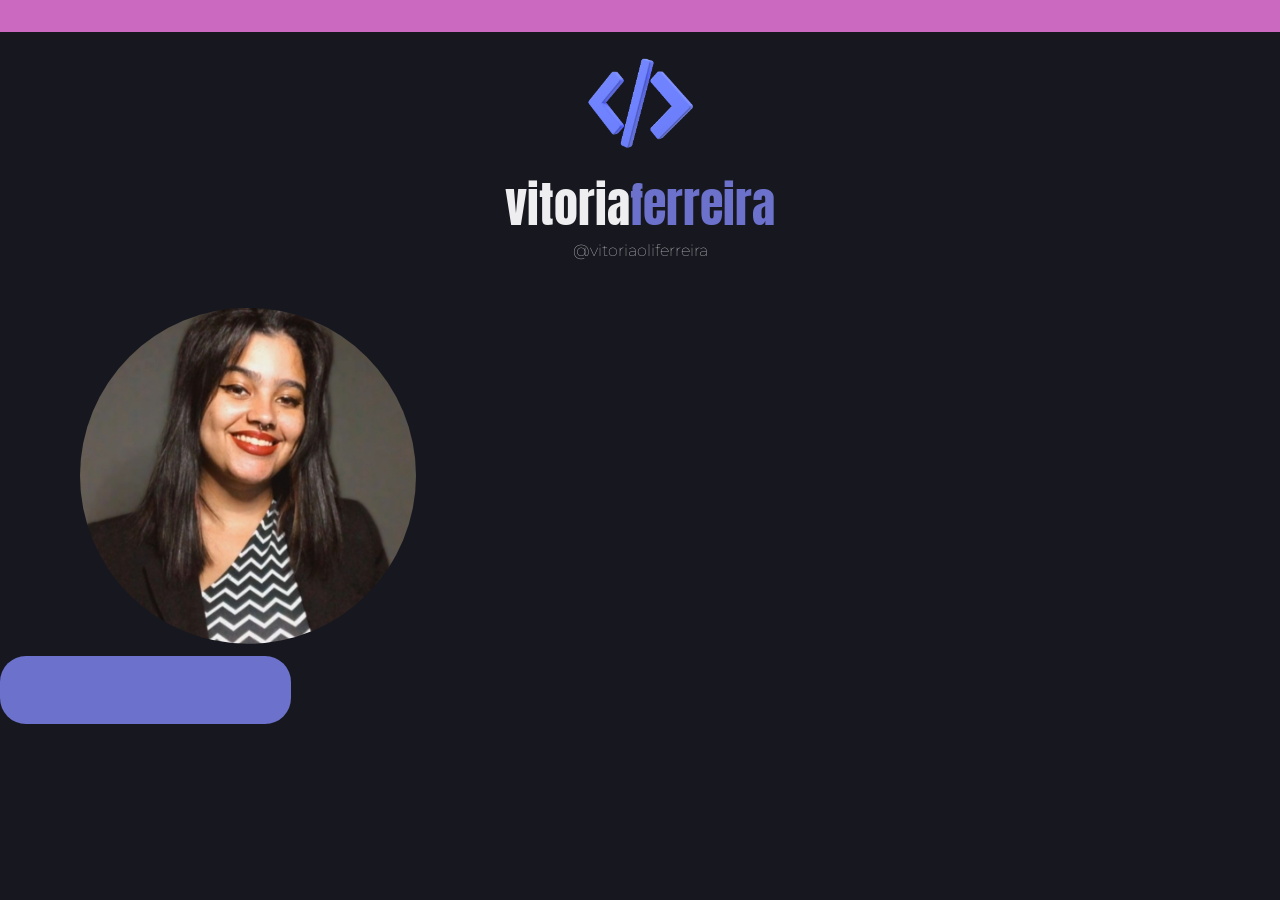
==== index.html @ 05531488 "Modificaçoes 21/08" ====
<!DOCTYPE html>
<html lang="en">
<head>
    <meta charset="UTF-8">
    <meta http-equiv="X-UA-Compatible" content="IE=edge">
    <meta name="viewport" content="width=device-width, initial-scale=1.0">
    <title>Vitória Ferreira</title> <!--Título da pagina-->
    <link rel="stylesheet" href="style.css">  <!--anexando a página de estilo css-->
    <link rel="shortcut icon" href="assets/favicon.ico" type="image/x-icon"> <!--anexando o favicon-->
    <link rel="preconnect" href="https://fonts.gstatic.com">
    <link href="https://fonts.googleapis.com/css2?family=Anton&family=Bebas+Neue&family=Montserrat&display=swap" rel="stylesheet">
</head>

<body>
    <!--header do site-->
    <div class="bloco"></div>
    <header>
        <nav class="container">
            <div class="code">
                <img src="assets/code.png" alt="Icone">
            </div>
            <div class="logo">
                <h1> 
                    vitoria<span>ferreira</span> <!--minha "logo"-->
                </h1>
                <p>@vitoriaoliferreira</p>
            </div>
        </nav>
    </header>
    <!-- coisas principais-->
    <main>
        <div class="profile">
            <div class="image-wrap">
                <div class="image">
                    <img src="assets/profilepic.jpg" alt="Foto de perfil">
                </div>
            </div>
            <div class="titulo">
               

            </div>

        </div>
    </main>

</body>
</html>
---- style.css ----
/* predefinindo uma formatação para todo o corpo */
*{
    margin: 0;
    padding: 0;
    box-sizing: border-box;
    background-color: #17181F;
}

/* tirando a formatacao da tag a (links) */
a{
    text-decoration: none;
}

/* formatacao da raiz da pagina*/
:root{
    --principal-color: #6C72CB;
    --secondary-color: #EEEDF0;
    --terciary-color: #CB69C1;
    --basecolor: #dfd9d9;
    --smooth-color: #B1B1B1;
    --font-body: 100 1rem 'Montserrat', sans-serif;
    --font-title: 100 3rem 'Anton', sans-serif;
    --font-card: 100 1rem 'Bebas Neue', sans-serif;
}
/* fazendo o scroll ficar suave */
html{
    scroll-behavior: smooth;
}

h1 {
    font: var(--font-title);
    color: var(--secondary-color);
  }

h1 span {
    color: var(--principal-color);
  }
.bloco {
    background-color: var(--terciary-color);
    padding: 1rem;
}

.container{
    margin-right: 1.5rem;
    margin-left: 1.5rem;
}

header {
    padding: 1rem;
    margin: 0 1rem;
  /*  border-bottom: #dfd9d9 solid 1px; */
    position: flex;
}
.code{
    position: relative;
    text-align: center;
}
.code img {
    width: 10%;
    height: auto;
    
}
.logo h1 {
    text-align: center;
    font: var(--font-title );
  }
  img {
    width: 30%;
    height: auto;
  
  }
  .image{
    padding: 2rem 5rem;
    padding-bottom: 0.5rem;
    
  }
  /*.image-wrap{
  filter:drop-shadow(0px 0px 12px rgba(0,0,0, 0.1));
  }
  */
  .image img{
  
    position: relative;
    text-align: center;
    clip-path: circle();
    
  
  }
  .profile div {
    display: flexbox;
    flex-direction: row;
  }
  
  .title h1 {
    font-size: 64px;
    font: var(--font-title);
    text-align: center;
    padding-bottom: 0.20rem;
    position: relative;
  }
  .title p{
    color: var(--secondary-color);
    font-size: 32px;
    -webkit-font-smoothing: antialiased;
  
  }
  p {
    font: var(--font-body);
    color: var(--secondary-color);
    text-align: center;
  }

  .titulo {
    
    width: 291px;
    height: 68.07px;
    left: 646px;
    top: 334px;
    background-color: var(--principal-color);
    border-radius: 26px;
    
  }
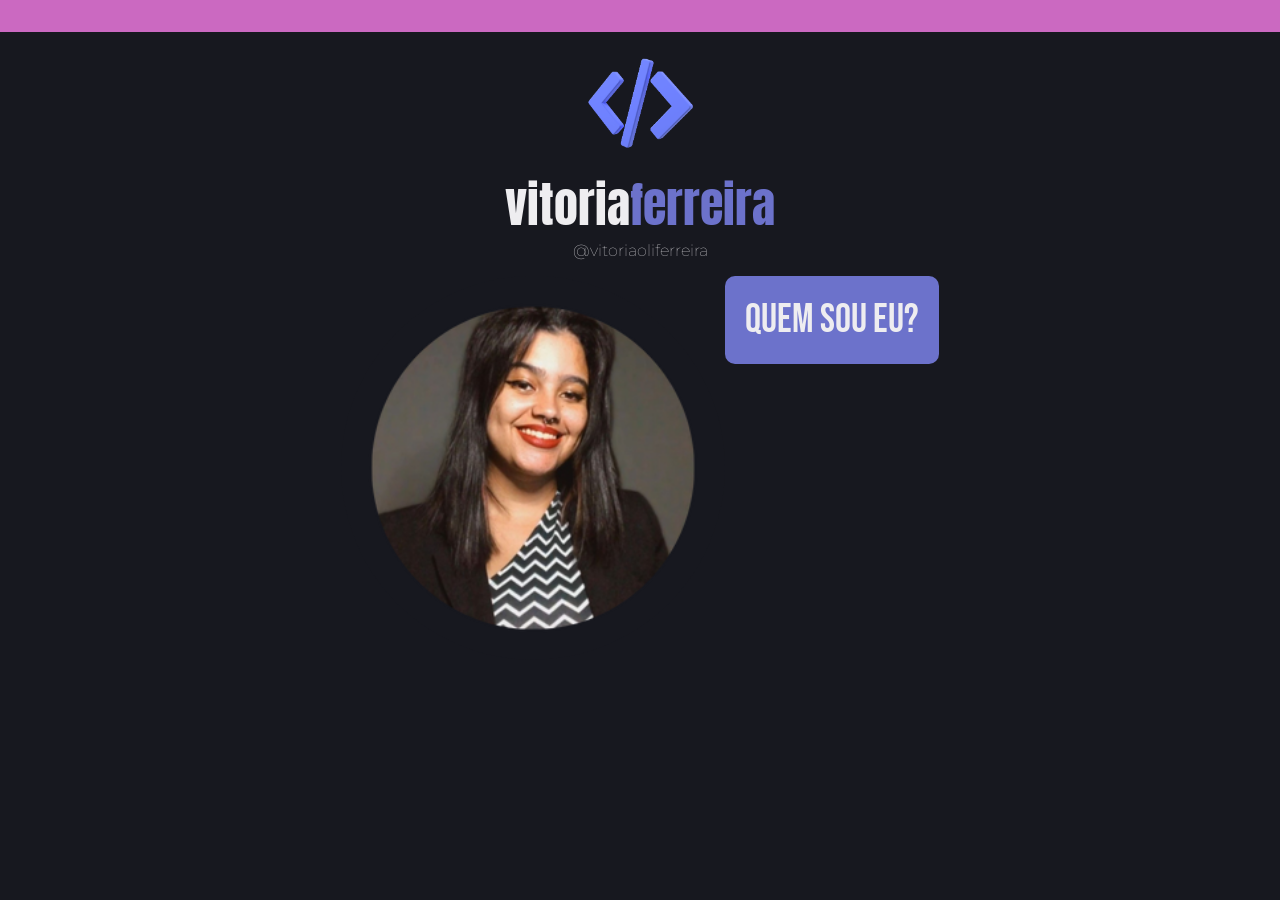
==== commit 4ef2b7bb: "22.08" ====
--- a/index.html
+++ b/index.html
@@ -1,14 +1,20 @@
 <!DOCTYPE html>
 <html lang="en">
+
 <head>
     <meta charset="UTF-8">
     <meta http-equiv="X-UA-Compatible" content="IE=edge">
     <meta name="viewport" content="width=device-width, initial-scale=1.0">
-    <title>Vitória Ferreira</title> <!--Título da pagina-->
-    <link rel="stylesheet" href="style.css">  <!--anexando a página de estilo css-->
-    <link rel="shortcut icon" href="assets/favicon.ico" type="image/x-icon"> <!--anexando o favicon-->
+    <title>Vitória Ferreira</title>
+    <!--Título da pagina-->
+    <link rel="stylesheet" href="style.css">
+    <!--anexando a página de estilo css-->
+    <link rel="shortcut icon" href="assets/favicon.ico" type="image/x-icon">
+    <!--anexando o favicon-->
     <link rel="preconnect" href="https://fonts.gstatic.com">
-    <link href="https://fonts.googleapis.com/css2?family=Anton&family=Bebas+Neue&family=Montserrat&display=swap" rel="stylesheet">
+    <!--fontes-->
+    <link href="https://fonts.googleapis.com/css2?family=Anton&family=Bebas+Neue&family=Montserrat&display=swap"
+        rel="stylesheet">
 </head>
 
 <body>
@@ -20,8 +26,9 @@
                 <img src="assets/code.png" alt="Icone">
             </div>
             <div class="logo">
-                <h1> 
-                    vitoria<span>ferreira</span> <!--minha "logo"-->
+                <h1>
+                    vitoria<span>ferreira</span>
+                    <!--minha "logo"-->
                 </h1>
                 <p>@vitoriaoliferreira</p>
             </div>
@@ -30,18 +37,17 @@
     <!-- coisas principais-->
     <main>
         <div class="profile">
-            <div class="image-wrap">
-                <div class="image">
-                    <img src="assets/profilepic.jpg" alt="Foto de perfil">
-                </div>
+
+            <img class="image" src="assets/profilepic.png" alt="Foto de perfil">
+
+            <div class="quemsou">
+                <span class="titulo">
+                    <p>Quem sou eu?</p>
+                </span>
             </div>
-            <div class="titulo">
-               
-
-            </div>
-
         </div>
     </main>
 
 </body>
+
 </html>
--- a/style.css
+++ b/style.css
@@ -1,123 +1,147 @@
 /* predefinindo uma formatação para todo o corpo */
-*{
-    margin: 0;
-    padding: 0;
-    box-sizing: border-box;
-    background-color: #17181F;
+* {
+  margin: 0;
+  padding: 0;
+  box-sizing: border-box;
+  background-color: #17181F;
 }
 
 /* tirando a formatacao da tag a (links) */
-a{
-    text-decoration: none;
+a {
+  text-decoration: none;
 }
 
 /* formatacao da raiz da pagina*/
-:root{
-    --principal-color: #6C72CB;
-    --secondary-color: #EEEDF0;
-    --terciary-color: #CB69C1;
-    --basecolor: #dfd9d9;
-    --smooth-color: #B1B1B1;
-    --font-body: 100 1rem 'Montserrat', sans-serif;
-    --font-title: 100 3rem 'Anton', sans-serif;
-    --font-card: 100 1rem 'Bebas Neue', sans-serif;
+:root {
+  --principal-color: #6C72CB;
+  --secondary-color: #EEEDF0;
+  --terciary-color: #CB69C1;
+  --basecolor: #dfd9d9;
+  --smooth-color: #B1B1B1;
+  --font-body: 100 1rem 'Montserrat', sans-serif;
+  --font-title: 100 3rem 'Anton', sans-serif;
+  --font-card: 100 1rem 'Bebas Neue', sans-serif;
 }
+
 /* fazendo o scroll ficar suave */
-html{
-    scroll-behavior: smooth;
+html {
+  scroll-behavior: smooth;
 }
 
 h1 {
-    font: var(--font-title);
-    color: var(--secondary-color);
-  }
+  font: var(--font-title);
+  color: var(--secondary-color);
+}
 
 h1 span {
-    color: var(--principal-color);
-  }
-.bloco {
-    background-color: var(--terciary-color);
-    padding: 1rem;
+  color: var(--principal-color);
 }
 
-.container{
-    margin-right: 1.5rem;
-    margin-left: 1.5rem;
+.bloco {
+  background-color: var(--terciary-color);
+  padding: 1rem;
+}
+
+.container {
+  margin-right: 1.5rem;
+  margin-left: 1.5rem;
 }
 
 header {
-    padding: 1rem;
-    margin: 0 1rem;
+  padding: 1rem;
+  margin: 0 1rem;
   /*  border-bottom: #dfd9d9 solid 1px; */
-    position: flex;
+  position: flex;
 }
-.code{
-    position: relative;
-    text-align: center;
+
+.code {
+  position: relative;
+  text-align: center;
 }
+
 .code img {
-    width: 10%;
-    height: auto;
-    
+  width: 10%;
+  height: auto;
+
 }
+
 .logo h1 {
-    text-align: center;
-    font: var(--font-title );
-  }
-  img {
-    width: 30%;
-    height: auto;
-  
-  }
-  .image{
-    padding: 2rem 5rem;
-    padding-bottom: 0.5rem;
-    
-  }
-  /*.image-wrap{
-  filter:drop-shadow(0px 0px 12px rgba(0,0,0, 0.1));
-  }
-  */
-  .image img{
-  
-    position: relative;
-    text-align: center;
-    clip-path: circle();
-    
-  
-  }
-  .profile div {
-    display: flexbox;
-    flex-direction: row;
-  }
-  
-  .title h1 {
-    font-size: 64px;
-    font: var(--font-title);
-    text-align: center;
-    padding-bottom: 0.20rem;
-    position: relative;
-  }
-  .title p{
-    color: var(--secondary-color);
-    font-size: 32px;
-    -webkit-font-smoothing: antialiased;
-  
-  }
-  p {
-    font: var(--font-body);
-    color: var(--secondary-color);
-    text-align: center;
-  }
+  text-align: center;
+  font: var(--font-title);
+}
 
-  .titulo {
-    
-    width: 291px;
-    height: 68.07px;
-    left: 646px;
-    top: 334px;
-    background-color: var(--principal-color);
-    border-radius: 26px;
-    
-  }
-  
+.profile {
+  display: flex;
+  flex-direction: row;
+  justify-content: center;
+  align-items: flex-start;
+
+}
+
+.profile span {
+
+  display: flex;
+  flex-direction: column;
+  justify-content: center;
+  align-items: flex-start;
+  align-self: center;
+}
+
+img {
+  width: 30%;
+  height: auto;
+
+}
+
+.image {
+  width: 30%;
+  height: auto;
+}
+
+.image {
+
+  position: relative;
+  text-align: center;
+  clip-path: circle();
+
+
+}
+
+.titulo span {
+  margin: 0px;
+}
+
+.titulo p {
+  background-color: var(--principal-color);
+  font: var(--font-card);
+  font-size: 40px;
+  width: auto;
+  height: auto;
+  text-align: center;
+  padding: 20px;
+  border-radius: 10px;
+  display: flex;
+
+}
+
+
+.title h1 {
+  font-size: 64px;
+  font: var(--font-title);
+  text-align: center;
+  padding-bottom: 0.20rem;
+  position: relative;
+}
+
+.title p {
+  color: var(--secondary-color);
+  font-size: 32px;
+  -webkit-font-smoothing: antialiased;
+
+}
+
+p {
+  font: var(--font-body);
+  color: var(--secondary-color);
+  text-align: center;
+}
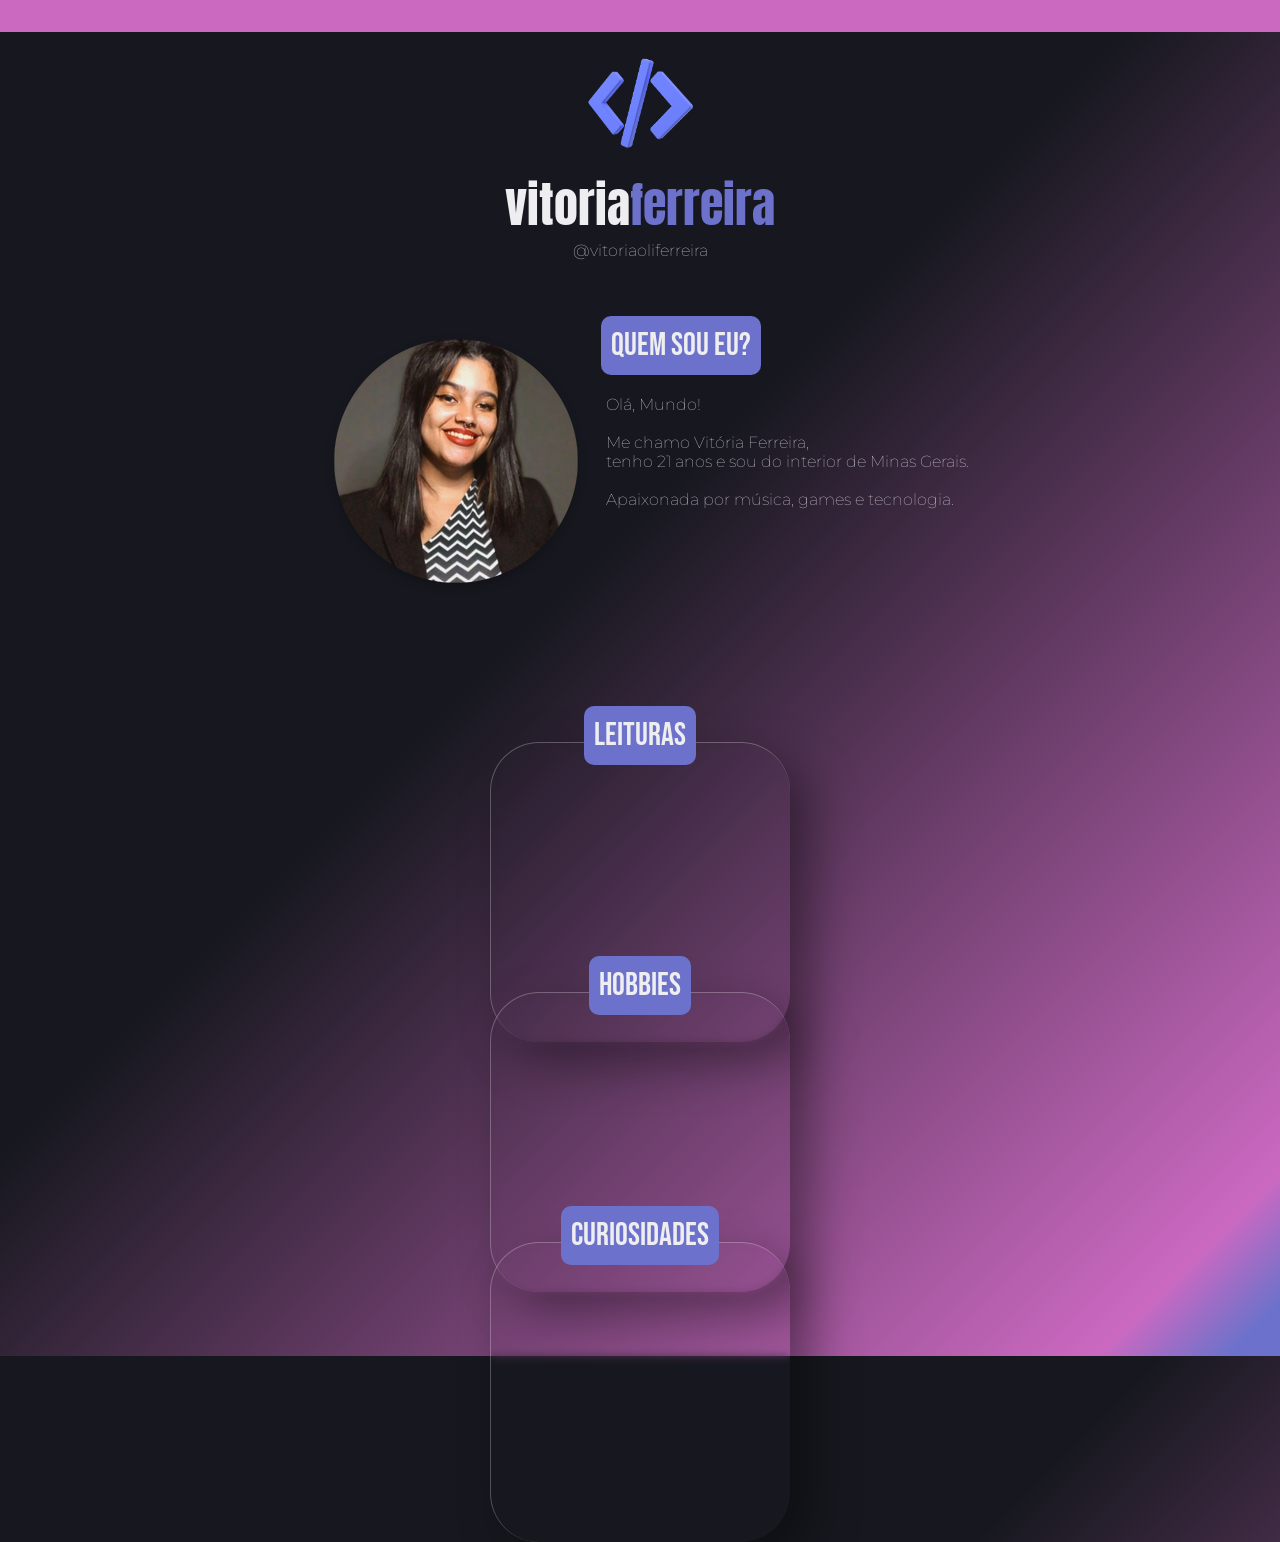
==== commit 1ec53aca: "efeitos" ====
--- a/index.html
+++ b/index.html
@@ -35,7 +35,6 @@
         </nav>
     </header>
     <!-- coisas principais-->
-    <main>
         <div class="profile">
 
             <img class="image" src="assets/profilepic.png" alt="Foto de perfil">
@@ -44,10 +43,59 @@
                 <span class="titulo">
                     <p>Quem sou eu?</p>
                 </span>
+                <p>Olá, Mundo! <br> <br>Me chamo Vitória Ferreira, <br>
+                tenho 21 anos e sou do interior de Minas Gerais.  <br>
+                <br>Apaixonada por música, games e tecnologia. </p>
             </div>
         </div>
-    </main>
 
+        <div id="card-scroll"> 
+        <span id="leituras">
+            <div class="titulo-card">
+                <p>Leituras</p>
+            </div>
+            <div class="cards">
+                
+                <div class="conteudo">
+                    
+                </div>
+            </div>
+        </span>
+
+        <span id="hobbies">
+        <div class="titulo-card">
+            <p>Hobbies</p>
+        </div>
+        <div class="cards">
+            
+            <div class="conteudo">
+                
+            </div>
+        </div>
+        </span>
+
+        <span id="curiosidades">
+            <div class="titulo-card">
+                <p>Curiosidades</p>
+            </div>
+            <div class="cards">
+                
+                <div class="conteudo">
+                    
+                </div>
+            </div>
+        </span>
+        </div>
+    <script type="text/javascript" src="vanilla-tilt.js"></script>
+    <script>
+        VanillaTilt.init(document.querySelector(".conteudo"),{
+            max: 5,
+            speed: 300,
+        glare: true,
+        "max-glare": 0.1,
+	    });
+  </script>
 </body>
 
+
 </html>
--- a/style.css
+++ b/style.css
@@ -3,7 +3,6 @@
   margin: 0;
   padding: 0;
   box-sizing: border-box;
-  background-color: #17181F;
 }
 
 /* tirando a formatacao da tag a (links) */
@@ -21,6 +20,8 @@
   --font-body: 100 1rem 'Montserrat', sans-serif;
   --font-title: 100 3rem 'Anton', sans-serif;
   --font-card: 100 1rem 'Bebas Neue', sans-serif;
+  background: rgb(23,24,31);
+  background: linear-gradient(135deg, rgba(23,24,31,1) 44%, rgba(203,105,193,1) 93%, rgba(108,114,203,1) 98%);
 }
 
 /* fazendo o scroll ficar suave */
@@ -70,7 +71,9 @@
   font: var(--font-title);
 }
 
+
 .profile {
+  padding-top: 40px;
   display: flex;
   flex-direction: row;
   justify-content: center;
@@ -94,7 +97,7 @@
 }
 
 .image {
-  width: 30%;
+  width: auto;
   height: auto;
 }
 
@@ -103,22 +106,31 @@
   position: relative;
   text-align: center;
   clip-path: circle();
-
+  filter: drop-shadow(0px 4px 4px rgba(0, 0, 0, 0.25));
+  transition: transform 0.2s;
 
 }
 
 .titulo span {
   margin: 0px;
+}
+
+.quemsou p {
+  padding-top: 20px;
+  padding-left: 5px;
+  font: var(--font-body);
+  color: var(--secondary-color);
+  text-align: left;
 }
 
 .titulo p {
   background-color: var(--principal-color);
   font: var(--font-card);
-  font-size: 40px;
-  width: auto;
-  height: auto;
-  text-align: center;
-  padding: 20px;
+  font-size: 32px;
+  width: auto;
+  height: auto;
+  text-align: center;
+  padding: 10px;
   border-radius: 10px;
   display: flex;
 
@@ -140,8 +152,88 @@
 
 }
 
-p {
+.logo p {
   font: var(--font-body);
   color: var(--secondary-color);
   text-align: center;
+}
+
+
+.content h2{
+  padding-top: 5rem ;
+  text-align: center;
+  font: var(--font-title);
+  font-size: 1.5rem;
+  color:#FFFFFF;
+}
+.banner {
+ 
+ box-shadow: 0.8px 2.8px 2.2px rgba(0, 0, 0, 0.02),
+  6.7px 6.7px 5.3px rgba(0, 0, 0, 0.028),
+  12.5px 12.5px 10px rgba(0, 0, 0, 0.035),
+  22.3px 22.3px 17.9px rgba(0, 0, 0, 0.042),
+  41.8px 41.8px 33.4px rgba(0, 0, 0, 0.05),
+  100px 100px 80px rgba(0, 0, 0, 0.07);
+
+  background-color: var(--terciary-color);
+  margin-top: 60px;
+  width: auto;
+  height:300px ;
+}
+.banner p {
+  padding-top: 100px;
+  padding-left: 50px;
+  background-color: var(--terciary-color);
+  font: var(--font-body);
+  color:  #17181F;
+  text-align: left;
+}
+
+.cards{
+  display: flex;
+  justify-content: center;
+  align-items: center;
+  margin-top: 150px;
+}
+
+.conteudo{
+  position: absolute;
+  margin-top: 4.5rem;
+  width: 300px;
+  height:300px;
+  opacity: 0.5;
+  background-color: rgba (196, 196, 196, 0,22);
+  border-radius: 49px;
+  box-shadow: 20px 20px 50px rgba(0,0, 0, 0.8);
+  overflow: hidden;
+  border-top: 0.1px solid rgba(255,255,255,0.5);
+  border-left: 0.1px solid rgba(255,255,255,0.5);
+  -webkit-backdrop-filter: blur(5px);
+  backdrop-filter: blur(5px);
+
+
+}
+.titulo-card {
+  margin-top: 100px;
+  display: flex;
+  justify-content: center;
+  align-items: center;
+}
+
+.titulo-card p {
+
+  background-color: var(--principal-color);
+  font: var(--font-card);
+  color: var(--secondary-color);
+  font-size: 32px;
+  width: auto;
+  height: auto;
+  text-align: center;
+  padding: 10px;
+  border-radius: 10px;
+  display: flex;
+  position:absolute ;
+  margin-top: 60px;
+  z-index: 1;
+
 }
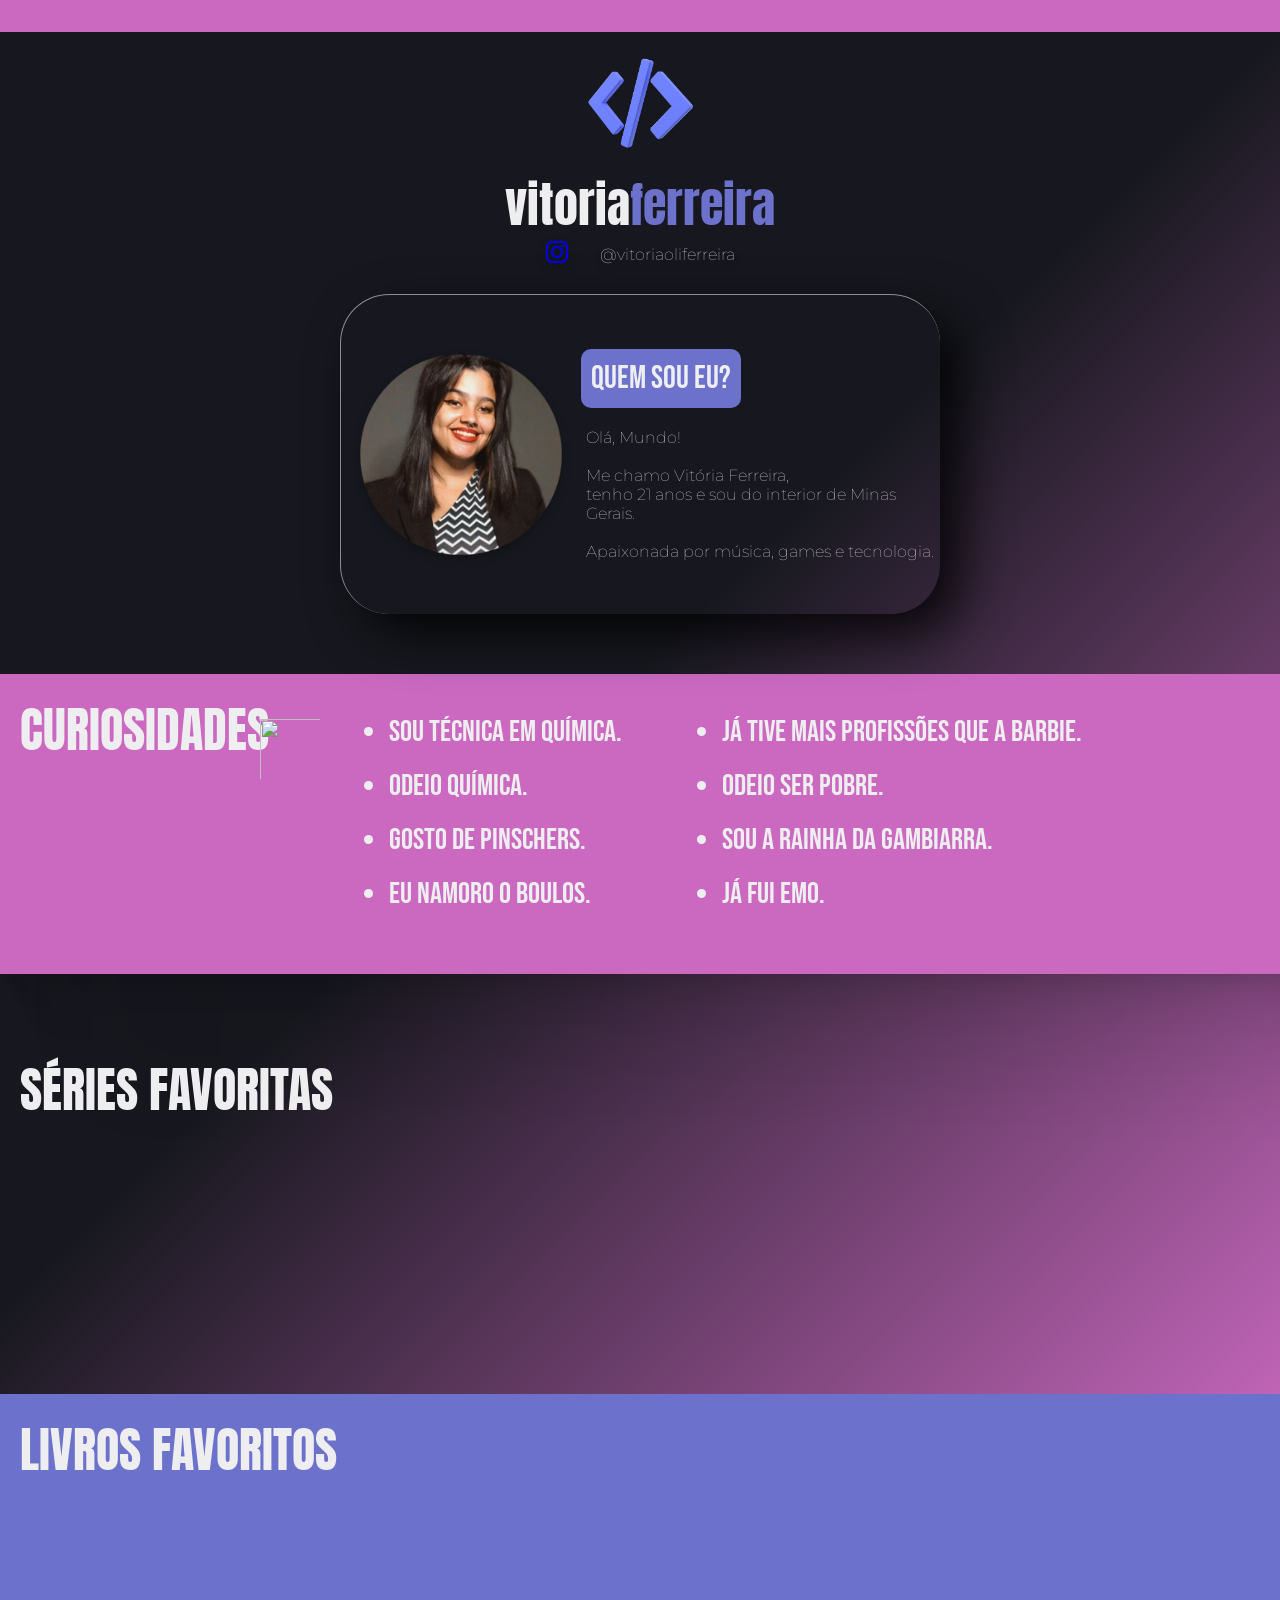
==== commit c4854e72: "update 23.08" ====
--- a/index.html
+++ b/index.html
@@ -15,13 +15,14 @@
     <!--fontes-->
     <link href="https://fonts.googleapis.com/css2?family=Anton&family=Bebas+Neue&family=Montserrat&display=swap"
         rel="stylesheet">
+    <link rel="stylesheet" href="assets/fonts/style.css" />
 </head>
 
 <body>
     <!--header do site-->
     <div class="bloco"></div>
     <header>
-        <nav class="container">
+        <div class="container">
             <div class="code">
                 <img src="assets/code.png" alt="Icone">
             </div>
@@ -30,71 +31,93 @@
                     vitoria<span>ferreira</span>
                     <!--minha "logo"-->
                 </h1>
-                <p>@vitoriaoliferreira</p>
+                <span class="icons">
+                    <a href="https://instagram.com/vitoriaoliferreira" target="_blank"><i
+                            class="icon-instagram"></i></a>
+                    <p>@vitoriaoliferreira</p>
+                </span>
+
             </div>
-        </nav>
+        </div>
     </header>
     <!-- coisas principais-->
+    <div id="glass">
         <div class="profile">
 
             <img class="image" src="assets/profilepic.png" alt="Foto de perfil">
 
-            <div class="quemsou">
+
+            <div>
                 <span class="titulo">
                     <p>Quem sou eu?</p>
                 </span>
                 <p>Olá, Mundo! <br> <br>Me chamo Vitória Ferreira, <br>
-                tenho 21 anos e sou do interior de Minas Gerais.  <br>
-                <br>Apaixonada por música, games e tecnologia. </p>
+                    tenho 21 anos e sou do interior de Minas Gerais. <br>
+                    <br>Apaixonada por música, games e tecnologia.
+                </p>
             </div>
         </div>
+    </div>
+    
+    <div class="banner-curiosidades">
+        <h1>CURIOSIDADES</h1>
+        <img src="assets/bit.png" alt="">
+        <ul>
+            <li>Sou técnica em química.</li>
+            <br> 
+            <li>Odeio química.</li>
+            <br>
+            <li>Gosto de pinschers.</li>
+            <br>
+            <li>Eu namoro o Boulos.</li>
+            <br>
+        </ul>
+        <ul>
+            <li>Já tive mais profissões que a Barbie.</li>
+            <br>
+            <li>Odeio ser pobre.</li>
+            <br>
+            <li>Sou a rainha da gambiarra.</li>
+            <br>
+            <li>Já fui emo.</li>  </ul>
+    </div>
 
-        <div id="card-scroll"> 
-        <span id="leituras">
-            <div class="titulo-card">
-                <p>Leituras</p>
-            </div>
-            <div class="cards">
-                
-                <div class="conteudo">
-                    
-                </div>
-            </div>
-        </span>
+    <div class="banner-series">
+        <h1>SÉRIES FAVORITAS</h1>
+        <div class="series">
+            <img src="https://br.web.img3.acsta.net/pictures/210/609/21060989_20131126123652773.jpg" alt="">
+            <img src="https://cinema10.com.br/upload/series/series_5_MV5BZTczMjRjNDItNmFhOS00NmU3LTllMTAtMTk1ZWU0NWJmNzUxXkEyXkFqcGdeQXVyNTA4NzY1MzY@._V1_SY1000_CR0,0,701,1000_AL_.jpg" alt="">
+            <img src="https://m.media-amazon.com/images/M/MV5BNzVkYWY4NzYtMWFlZi00YzkwLThhZDItZjcxYTU4ZTMzMDZmXkEyXkFqcGdeQXVyODUxOTU0OTg@._V1_FMjpg_UX1000_.jpghttps://m.media-amazon.com/images/M/MV5BNzVkYWY4NzYtMWFlZi00YzkwLThhZDItZjcxYTU4ZTMzMDZmXkEyXkFqcGdeQXVyODUxOTU0OTg@._V1_FMjpg_UX1000_.jpg" alt="">
+            <img src="https://images.justwatch.com/poster/8594406/s332/kausi-2" alt="">
+            <img src="https://media.fstatic.com/7FjSClavHNTzcODbtvMlen8cjyw=/210x312/smart/media/movies/covers/2017/11/23231221_1485390541547265_524904410405140796_n.jpg" alt="">
+            <img src="https://m.media-amazon.com/images/M/MV5BY2FmZTY5YTktOWRlYy00NmIyLWE0ZmQtZDg2YjlmMzczZDZiXkEyXkFqcGdeQXVyNjg4NzAyOTA@._V1_FMjpg_UX1000_.jpg" alt="">
+        </div>
+        
+    </div>
 
-        <span id="hobbies">
-        <div class="titulo-card">
-            <p>Hobbies</p>
+    <div class="banner-leituras">
+        <h1>LIVROS FAVORITOS</h1>
+        <div class="livros">
+            <img src="https://images-na.ssl-images-amazon.com/images/I/81u+ljPVifL.jpg" alt="">
+            <img src="https://images-na.ssl-images-amazon.com/images/I/81yFIh1yoZL.jpg" alt="">
+            <img src="https://images-na.ssl-images-amazon.com/images/I/71zVhbnKmfL.jpg" alt="">
+            <img src="https://imagens.lelivros.org/2019/11/Baixar-Livro-Breves-Respostas-para-Grandes-Questoes-Stephen-Hawking-Em-Epub-Pdf-Mobi-Ou-Ler-Online_large.jpg" alt="">
+            <img src="https://images-na.ssl-images-amazon.com/images/I/41-Pl1SsqIL.jpg" alt="">
+            <img src="https://images-na.ssl-images-amazon.com/images/I/91mqmUaS9QL.jpg" alt="">
         </div>
-        <div class="cards">
-            
-            <div class="conteudo">
-                
-            </div>
-        </div>
-        </span>
+    </div>
 
-        <span id="curiosidades">
-            <div class="titulo-card">
-                <p>Curiosidades</p>
-            </div>
-            <div class="cards">
-                
-                <div class="conteudo">
-                    
-                </div>
-            </div>
-        </span>
-        </div>
+    <!--script do glass effect-->
     <script type="text/javascript" src="vanilla-tilt.js"></script>
     <script>
-        VanillaTilt.init(document.querySelector(".conteudo"),{
+        VanillaTilt.init(document.querySelector(".profile"), {
             max: 5,
             speed: 300,
-        glare: true,
-        "max-glare": 0.1,
-	    });
-  </script>
+            glare: true,
+            "max-glare": 0.2,
+        });
+    </script>
+
 </body>
 
 
--- a/style.css
+++ b/style.css
@@ -9,6 +9,8 @@
 a {
   text-decoration: none;
 }
+
+
 
 /* formatacao da raiz da pagina*/
 :root {
@@ -20,8 +22,8 @@
   --font-body: 100 1rem 'Montserrat', sans-serif;
   --font-title: 100 3rem 'Anton', sans-serif;
   --font-card: 100 1rem 'Bebas Neue', sans-serif;
-  background: rgb(23,24,31);
-  background: linear-gradient(135deg, rgba(23,24,31,1) 44%, rgba(203,105,193,1) 93%, rgba(108,114,203,1) 98%);
+  background: rgb(23, 24, 31);
+  background: linear-gradient(135deg, rgba(23, 24, 31, 1) 44%, rgba(203, 105, 193, 1) 93%, rgba(108, 114, 203, 1) 98%);
 }
 
 /* fazendo o scroll ficar suave */
@@ -32,12 +34,31 @@
 h1 {
   font: var(--font-title);
   color: var(--secondary-color);
+  /*
+  max-width: 0;
+  animation: write normal 5s;
+  */
+
 }
 
 h1 span {
   color: var(--principal-color);
-}
-
+  /*
+  border-right: 4px solid var(--basecolor);
+  padding-right: 3px;
+  animation: glow normal infinite .8s;
+  */
+}
+
+/*
+h1:hover{
+  color: var(--principal-color);
+}
+
+h1 span:hover{
+  color: var(--secondary-color);
+}
+*/
 .bloco {
   background-color: var(--terciary-color);
   padding: 1rem;
@@ -51,7 +72,6 @@
 header {
   padding: 1rem;
   margin: 0 1rem;
-  /*  border-bottom: #dfd9d9 solid 1px; */
   position: flex;
 }
 
@@ -66,43 +86,55 @@
 
 }
 
+.code img:hover {
+  transform: scale(1.1);
+
+}
+
 .logo h1 {
   text-align: center;
   font: var(--font-title);
 }
 
+#glass {
+  display: flex;
+  justify-content: center;
+  align-items: center;
+
+}
 
 .profile {
+  display: flex;
+  justify-content: center;
+  align-items: center;
   padding-top: 40px;
-  display: flex;
-  flex-direction: row;
-  justify-content: center;
-  align-items: flex-start;
-
-}
-
-.profile span {
+  padding-bottom: 40px;
+  margin-top: 10px;
+  width: 600px;
+  height: auto;
+  background-color: rgba (196, 196, 196, 0, 22);
+  border-radius: 49px;
+  box-shadow: 20px 20px 50px rgba(0, 0, 0, 0.8);
+  overflow: hidden;
+  border-top: 0.1px solid rgba(255, 255, 255, 0.5);
+  border-left: 0.1px solid rgba(255, 255, 255, 0.5);
+  -webkit-backdrop-filter: blur(5px);
+  backdrop-filter: blur(5px);
+}
+
+.profile div {
 
   display: flex;
   flex-direction: column;
   justify-content: center;
   align-items: flex-start;
   align-self: center;
-}
-
-img {
-  width: 30%;
+
+}
+
+.profile img {
+  width: 40%;
   height: auto;
-
-}
-
-.image {
-  width: auto;
-  height: auto;
-}
-
-.image {
-
   position: relative;
   text-align: center;
   clip-path: circle();
@@ -111,17 +143,19 @@
 
 }
 
-.titulo span {
-  margin: 0px;
-}
-
-.quemsou p {
+.profile p {
   padding-top: 20px;
   padding-left: 5px;
   font: var(--font-body);
   color: var(--secondary-color);
   text-align: left;
 }
+
+
+.titulo span {
+  margin: 0px;
+}
+
 
 .titulo p {
   background-color: var(--principal-color);
@@ -159,27 +193,144 @@
 }
 
 
-.content h2{
-  padding-top: 5rem ;
+.content h2 {
+  padding-top: 5rem;
   text-align: center;
   font: var(--font-title);
   font-size: 1.5rem;
-  color:#FFFFFF;
-}
-.banner {
- 
- box-shadow: 0.8px 2.8px 2.2px rgba(0, 0, 0, 0.02),
-  6.7px 6.7px 5.3px rgba(0, 0, 0, 0.028),
-  12.5px 12.5px 10px rgba(0, 0, 0, 0.035),
-  22.3px 22.3px 17.9px rgba(0, 0, 0, 0.042),
-  41.8px 41.8px 33.4px rgba(0, 0, 0, 0.05),
-  100px 100px 80px rgba(0, 0, 0, 0.07);
+  color: #FFFFFF;
+}
+
+.icons {
+  display: flex;
+  justify-content: center;
+  align-items: center;
+  gap: 2rem;
+  transition: 0.2s;
+  font-size: 1.4rem;
+  filter: drop-shadow(0px 4px 4px rgba(0, 0, 0, 0.25));
+}
+
+.icons a:hover {
+  transform: translateY(-5px);
+  background: none;
+  color: #FFFFFF;
+}
+
+.banner-curiosidades {
+
+  box-shadow: 0.8px 2.8px 2.2px rgba(0, 0, 0, 0.02),
+    6.7px 6.7px 5.3px rgba(0, 0, 0, 0.028),
+    12.5px 12.5px 10px rgba(0, 0, 0, 0.035),
+    22.3px 22.3px 17.9px rgba(0, 0, 0, 0.042),
+    41.8px 41.8px 33.4px rgba(0, 0, 0, 0.05),
+    100px 100px 80px rgba(0, 0, 0, 0.07);
 
   background-color: var(--terciary-color);
   margin-top: 60px;
   width: auto;
-  height:300px ;
-}
+  height: 300px;
+
+  display: flex;
+
+}
+
+.banner-curiosidades h1 {
+  font: var(--font-title);
+  color: var(--secondary-color);
+  padding: 20px;
+}
+
+.banner-curiosidades img {
+  position: absolute;
+  width: 100px;
+  height: 100px;
+  padding: 20px;
+  margin-left: 240px;
+  margin-top: 25px;
+}
+
+.banner-curiosidades ul {
+  padding-left: 100px;
+  padding-top: 40px;
+
+}
+
+.banner-curiosidades ul li {
+  font: var(--font-card);
+  font-size: 30px;
+  color: var(--secondary-color);
+  text-align: left;
+}
+
+.banner-series {
+
+  margin-top: 60px;
+  width: auto;
+  height: 300px;
+
+  display: flex;
+
+}
+
+.banner-series h1 {
+  font: var(--font-title);
+  color: var(--secondary-color);
+  padding: 20px;
+}
+
+.banner-series div {
+  display: flex;
+  align-items: center;
+  flex-direction: row;
+  padding: 20px;
+}
+
+.banner-series img {
+  height: 200px;
+  width: auto;
+  padding: 10px;
+
+}
+
+.banner-series img:hover {
+  transform: scale(1.1);
+  transform: translateY(1.1);
+}
+
+.banner-leituras {
+  background-color: var(--principal-color);
+  margin-top: 60px;
+  width: auto;
+  height: 300px;
+
+  display: flex;
+}
+.banner-leituras h1 {
+  font: var(--font-title);
+  color: var(--secondary-color);
+  padding: 20px;
+}
+
+.banner-leituras div {
+  display: flex;
+  align-items: center;
+  flex-direction: row;
+  padding: 20px;
+}
+
+.banner-leituras img {
+  height: 200px;
+  width: auto;
+  padding: 10px;
+
+}
+.banner-leituras img:hover {
+  transform: scale(1.1);
+  transform: translateY(1.1);
+}
+
+/*
 .banner p {
   padding-top: 100px;
   padding-left: 50px;
@@ -187,53 +338,64 @@
   font: var(--font-body);
   color:  #17181F;
   text-align: left;
-}
-
-.cards{
-  display: flex;
-  justify-content: center;
-  align-items: center;
-  margin-top: 150px;
-}
-
-.conteudo{
-  position: absolute;
-  margin-top: 4.5rem;
-  width: 300px;
-  height:300px;
-  opacity: 0.5;
-  background-color: rgba (196, 196, 196, 0,22);
-  border-radius: 49px;
-  box-shadow: 20px 20px 50px rgba(0,0, 0, 0.8);
-  overflow: hidden;
-  border-top: 0.1px solid rgba(255,255,255,0.5);
-  border-left: 0.1px solid rgba(255,255,255,0.5);
-  -webkit-backdrop-filter: blur(5px);
-  backdrop-filter: blur(5px);
-
-
-}
-.titulo-card {
-  margin-top: 100px;
-  display: flex;
-  justify-content: center;
-  align-items: center;
-}
-
-.titulo-card p {
-
-  background-color: var(--principal-color);
-  font: var(--font-card);
-  color: var(--secondary-color);
-  font-size: 32px;
-  width: auto;
-  height: auto;
-  text-align: center;
-  padding: 10px;
-  border-radius: 10px;
-  display: flex;
-  position:absolute ;
-  margin-top: 60px;
-  z-index: 1;
-
+} */
+
+/*.card-scroll {
+  display: flex;
+  flex-direction: row;
+  justify-content: space-around;
+  align-items: flex-start;
+  align-self: center;
+
+}
+*/
+
+
+#leituras {
+  margin-bottom: 100px;
+}
+
+#hobbies {
+  margin-bottom: 100px;
+}
+
+#curiosidades {
+  margin-bottom: 300px;
+}
+
+
+
+/* @keyframes glow {
+  100%{
+    border-right-color: transparent;
+  }
+}
+
+@keyframes write {
+  100% {
+    max-width: 100%;
+  }
+}
+*/
+@media (min-width:350px) {
+  .card-scroll {
+    display: flex;
+    flex-direction: column;
+    justify-content: space-around;
+    align-items: center;
+    align-self: center;
+    align-content: center;
+
+  }
+}
+
+@media (min-width: 994px) {
+  .card-scroll {
+    display: flex;
+    flex-direction: row;
+    justify-content: space-around;
+    align-items: flex-start;
+    align-self: center;
+
+  }
 }
--- a/assets/fonts/style.css
+++ b/assets/fonts/style.css
@@ -0,0 +1,57 @@
+@font-face {
+  font-family: 'icomoon';
+  src:  url('fonts/icomoon.eot?r0jaxa');
+  src:  url('fonts/icomoon.eot?r0jaxa#iefix') format('embedded-opentype'),
+    url('fonts/icomoon.ttf?r0jaxa') format('truetype'),
+    url('fonts/icomoon.woff?r0jaxa') format('woff'),
+    url('fonts/icomoon.svg?r0jaxa#icomoon') format('svg');
+  font-weight: normal;
+  font-style: normal;
+  font-display: block;
+}
+
+[class^="icon-"], [class*=" icon-"] {
+  /* use !important to prevent issues with browser extensions that change fonts */
+  font-family: 'icomoon' !important;
+  speak: never;
+  font-style: normal;
+  font-weight: normal;
+  font-variant: normal;
+  text-transform: none;
+  line-height: 1;
+
+  /* Better Font Rendering =========== */
+  -webkit-font-smoothing: antialiased;
+  -moz-osx-font-smoothing: grayscale;
+}
+
+.icon-cart:before {
+  content: "\e900";
+}
+.icon-purchase:before {
+  content: "\e900";
+}
+.icon-ecommerce:before {
+  content: "\e900";
+}
+.icon-shopping:before {
+  content: "\e900";
+}
+.icon-whatsapp:before {
+  content: "\e901";
+}
+.icon-brand:before {
+  content: "\e901";
+}
+.icon-social:before {
+  content: "\e901";
+}
+.icon-instagram:before {
+  content: "\e902";
+}
+.icon-brand1:before {
+  content: "\e902";
+}
+.icon-social1:before {
+  content: "\e902";
+}
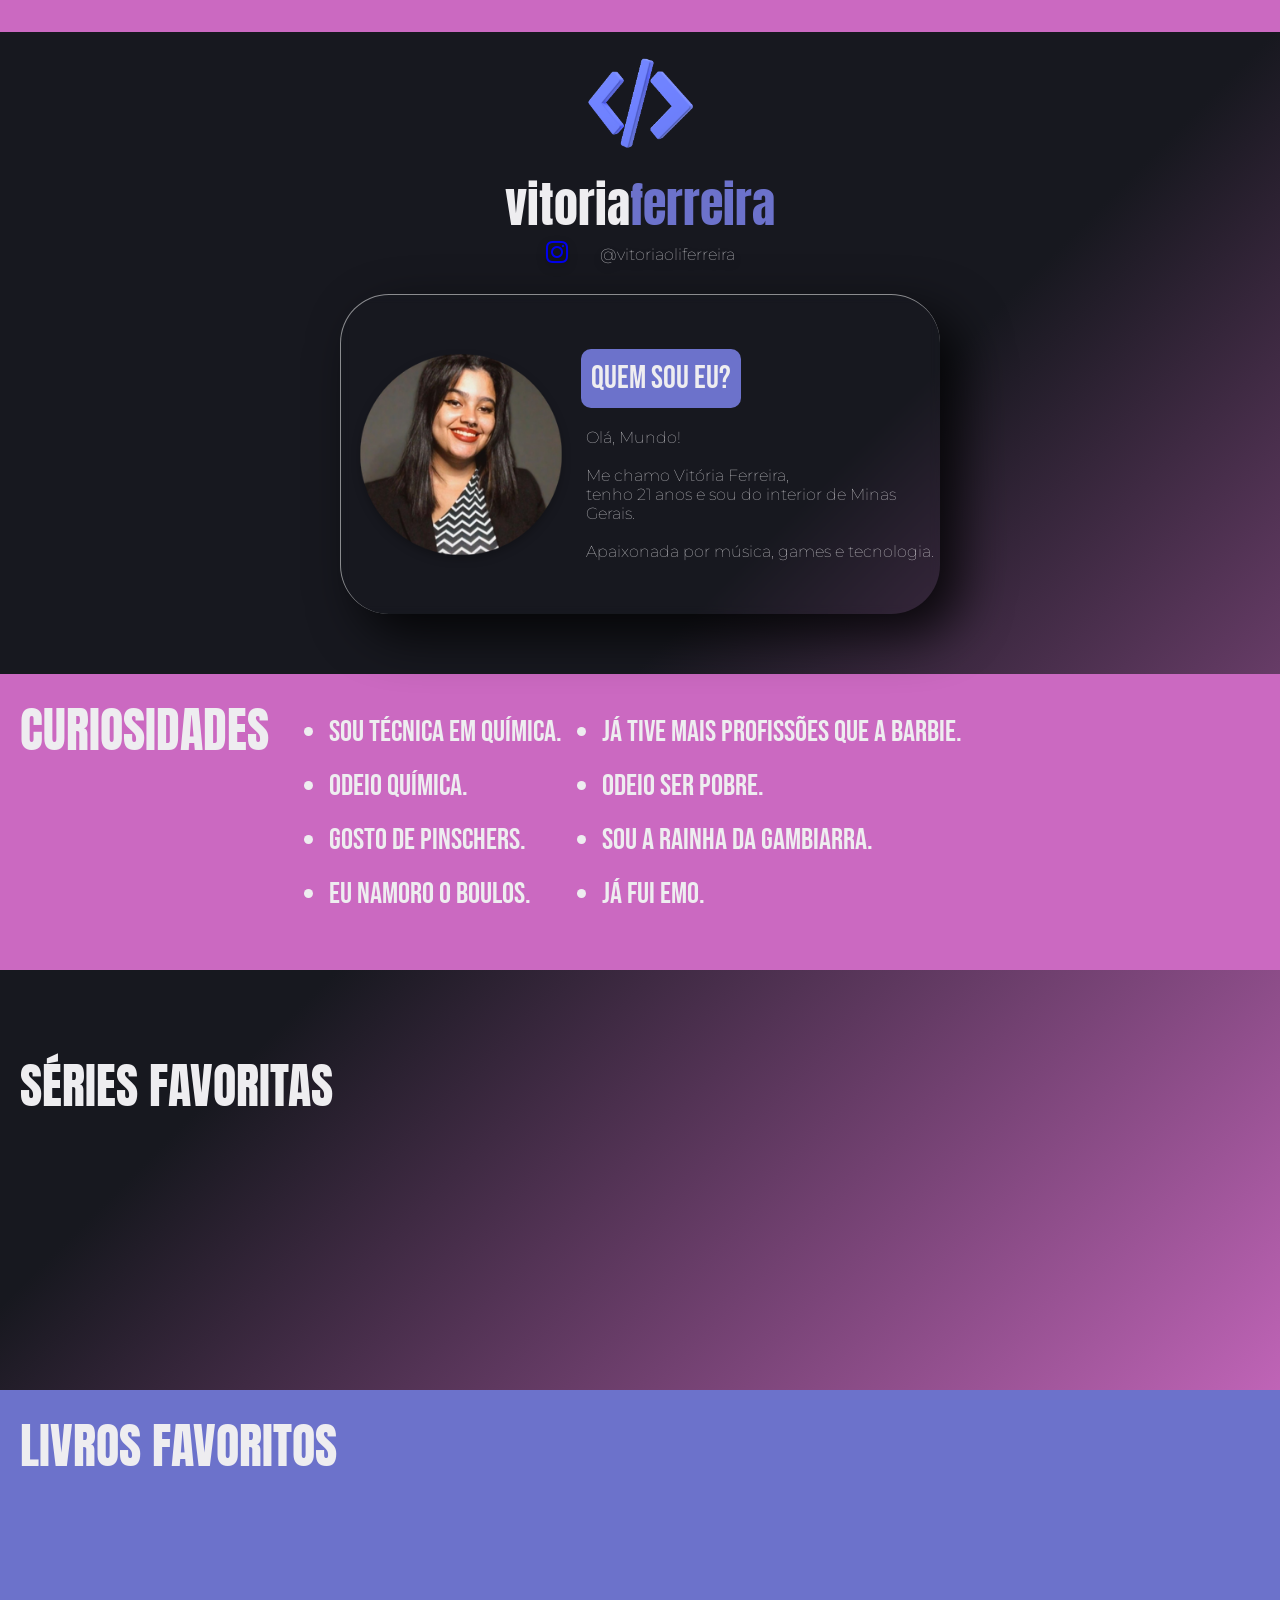
==== commit c8fe9ff3: "23.08" ====
--- a/index.html
+++ b/index.html
@@ -61,25 +61,27 @@
     
     <div class="banner-curiosidades">
         <h1>CURIOSIDADES</h1>
-        <img src="assets/bit.png" alt="">
-        <ul>
-            <li>Sou técnica em química.</li>
-            <br> 
-            <li>Odeio química.</li>
-            <br>
-            <li>Gosto de pinschers.</li>
-            <br>
-            <li>Eu namoro o Boulos.</li>
-            <br>
-        </ul>
-        <ul>
-            <li>Já tive mais profissões que a Barbie.</li>
-            <br>
-            <li>Odeio ser pobre.</li>
-            <br>
-            <li>Sou a rainha da gambiarra.</li>
-            <br>
-            <li>Já fui emo.</li>  </ul>
+        <div>
+            <ul>
+                <li>Sou técnica em química.</li>
+                <br> 
+                <li>Odeio química.</li>
+                <br>
+                <li>Gosto de pinschers.</li>
+                <br>
+                <li>Eu namoro o Boulos.</li>
+                <br>
+            </ul>
+            <ul>
+                <li>Já tive mais profissões que a Barbie.</li>
+                <br>
+                <li>Odeio ser pobre.</li>
+                <br>
+                <li>Sou a rainha da gambiarra.</li>
+                <br>
+                <li>Já fui emo.</li>  
+            </ul>
+        </div>
     </div>
 
     <div class="banner-series">
--- a/style.css
+++ b/style.css
@@ -219,17 +219,11 @@
 
 .banner-curiosidades {
 
-  box-shadow: 0.8px 2.8px 2.2px rgba(0, 0, 0, 0.02),
-    6.7px 6.7px 5.3px rgba(0, 0, 0, 0.028),
-    12.5px 12.5px 10px rgba(0, 0, 0, 0.035),
-    22.3px 22.3px 17.9px rgba(0, 0, 0, 0.042),
-    41.8px 41.8px 33.4px rgba(0, 0, 0, 0.05),
-    100px 100px 80px rgba(0, 0, 0, 0.07);
 
   background-color: var(--terciary-color);
   margin-top: 60px;
   width: auto;
-  height: 300px;
+  height: auto;
 
   display: flex;
 
@@ -250,10 +244,16 @@
   margin-top: 25px;
 }
 
+.banner-curiosidades div {
+  display: flex;
+  flex-direction: row;
+  padding: 20px;
+  align-items: flex-start;
+  justify-content: center;
+
+}
 .banner-curiosidades ul {
-  padding-left: 100px;
-  padding-top: 40px;
-
+  padding: 20px;
 }
 
 .banner-curiosidades ul li {
@@ -377,25 +377,340 @@
   }
 }
 */
-@media (min-width:350px) {
-  .card-scroll {
-    display: flex;
-    flex-direction: column;
-    justify-content: space-around;
+
+@media only screen and (max-device-width: 900px) {
+  .banner-curiosidades {
+
+
+    background-color: var(--terciary-color);
+    margin-top: 60px;
+    width: auto;
+    height: auto;
+    padding-bottom: 40px ;
+    display: flex;
+    flex-direction: column;
+  
+  }
+  
+  .banner-curiosidades h1 {
+    font: var(--font-title);
+    color: var(--secondary-color);
+    padding: 20px;
+    text-align: center;
+  }
+  
+  .banner-curiosidades img {
+    position: absolute;
+    width: 100px;
+    height: 100px;
+    padding: 20px;
+    margin-left: 300px;
+    margin-top: 25px;
+  }
+  
+  .banner-curiosidades div {
+    display: flex;
+    flex-direction: row;
+    padding: 20px;
+    align-items: flex-start;
+    justify-content: center;
+  }
+  
+  .banner-curiosidades ul li {
+    font: var(--font-card);
+    font-size: 30px;
+    color: var(--secondary-color);
+    text-align: left;
+  }
+  
+  .banner-series {
+  
+    width: auto;
+    height: auto;
+    display: flex;
+    flex-direction: column;
+  
+  }
+  
+  .banner-series h1 {
+    font: var(--font-title);
+    color: var(--secondary-color);
+    text-align: center;
+  }
+  
+  .banner-series div {
+    display: flex;
     align-items: center;
-    align-self: center;
-    align-content: center;
-
-  }
-}
-
-@media (min-width: 994px) {
-  .card-scroll {
+    flex-direction: column;
+    padding: 20px;
+  }
+  
+  .banner-series img {
+    height: 300px;
+    width: auto;
+    padding: 10px;
+  
+  }
+  
+  .banner-series img:hover {
+    transform: scale(1.1);
+    transform: translateY(1.1);
+  }
+  
+  .banner-leituras {
+    background-color: var(--principal-color);
+    margin-top: 60px;
+    width: auto;
+    height: auto;
+  
+    display: flex;
+    flex-direction: column;
+  }
+  .banner-leituras h1 {
+    font: var(--font-title);
+    color: var(--secondary-color);
+    text-align: center;
+  }
+  
+  .banner-leituras div {
+    display: flex;
+    align-items: center;
+    flex-direction: column;
+    padding: 20px;
+  }
+  
+  .banner-leituras img {
+    height: 300px;
+    width: auto;
+    padding: 10px;
+  
+  }
+  .banner-leituras img:hover {
+    transform: scale(1.1);
+    transform: translateY(1.1);
+  }
+}
+
+@media only screen and (max-device-width: 500px) {
+  .banner-curiosidades {
+
+
+    background-color: var(--terciary-color);
+    margin-top: 60px;
+    width: auto;
+    height: auto;
+    padding-bottom: 40px ;
+    display: flex;
+    flex-direction: column;
+  
+  }
+  
+  .banner-curiosidades h1 {
+    font: var(--font-title);
+    color: var(--secondary-color);
+    padding: 20px;
+    text-align: center;
+  }
+  
+  .banner-curiosidades img {
+    position: absolute;
+    width: 100px;
+    height: 100px;
+    padding: 20px;
+    margin-left: 300px;
+    margin-top: 25px;
+  }
+  
+  .banner-curiosidades div {
     display: flex;
     flex-direction: row;
-    justify-content: space-around;
+    padding: 20px;
     align-items: flex-start;
-    align-self: center;
-
-  }
+    justify-content: center;
+  }
+  
+  .banner-curiosidades ul li {
+    font: var(--font-card);
+    font-size: 30px;
+    color: var(--secondary-color);
+    text-align: left;
+  }
+  
+  .banner-series {
+  
+    width: auto;
+    height: auto;
+    display: flex;
+    flex-direction: column;
+  
+  }
+  
+  .banner-series h1 {
+    font: var(--font-title);
+    color: var(--secondary-color);
+    text-align: center;
+  }
+  
+  .banner-series div {
+    display: flex;
+    align-items: center;
+    flex-direction: column;
+    padding: 20px;
+  }
+  
+  .banner-series img {
+    height: 300px;
+    width: auto;
+    padding: 10px;
+  
+  }
+  
+  .banner-series img:hover {
+    transform: scale(1.1);
+    transform: translateY(1.1);
+  }
+  
+  .banner-leituras {
+    background-color: var(--principal-color);
+    margin-top: 60px;
+    width: auto;
+    height: auto;
+  
+    display: flex;
+    flex-direction: column;
+  }
+  .banner-leituras h1 {
+    font: var(--font-title);
+    color: var(--secondary-color);
+    text-align: center;
+  }
+  
+  .banner-leituras div {
+    display: flex;
+    align-items: center;
+    flex-direction: column;
+    padding: 20px;
+  }
+  
+  .banner-leituras img {
+    height: 300px;
+    width: auto;
+    padding: 10px;
+  
+  }
+  .banner-leituras img:hover {
+    transform: scale(1.1);
+    transform: translateY(1.1);
+  }.banner-curiosidades {
+
+
+    background-color: var(--terciary-color);
+    margin-top: 60px;
+    width: auto;
+    height: auto;
+    padding-bottom: 40px ;
+    display: flex;
+    flex-direction: column;
+  
+  }
+  
+  .banner-curiosidades h1 {
+    font: var(--font-title);
+    color: var(--secondary-color);
+    padding: 20px;
+    text-align: center;
+  }
+  
+  .banner-curiosidades img {
+    position: absolute;
+    width: 100px;
+    height: 100px;
+    padding: 20px;
+    margin-left: 300px;
+    margin-top: 25px;
+  }
+  
+  .banner-curiosidades div {
+    display: flex;
+    flex-direction: row;
+    padding: 20px;
+    align-items: flex-start;
+    justify-content: center;
+  }
+  
+  .banner-curiosidades ul li {
+    font: var(--font-card);
+    font-size: 30px;
+    color: var(--secondary-color);
+    text-align: left;
+  }
+  
+  .banner-series {
+  
+    width: auto;
+    height: auto;
+    display: flex;
+    flex-direction: column;
+  
+  }
+  
+  .banner-series h1 {
+    font: var(--font-title);
+    color: var(--secondary-color);
+    text-align: center;
+  }
+  
+  .banner-series div {
+    display: flex;
+    align-items: center;
+    flex-direction: column;
+    padding: 20px;
+  }
+  
+  .banner-series img {
+    height: 300px;
+    width: auto;
+    padding: 10px;
+  
+  }
+  
+  .banner-series img:hover {
+    transform: scale(1.1);
+    transform: translateY(1.1);
+  }
+  
+  .banner-leituras {
+    background-color: var(--principal-color);
+    margin-top: 60px;
+    width: auto;
+    height: auto;
+  
+    display: flex;
+    flex-direction: column;
+  }
+  .banner-leituras h1 {
+    font: var(--font-title);
+    color: var(--secondary-color);
+    text-align: center;
+  }
+  
+  .banner-leituras div {
+    display: flex;
+    align-items: center;
+    flex-direction: column;
+    padding: 20px;
+  }
+  
+  .banner-leituras img {
+    height: 300px;
+    width: auto;
+    padding: 10px;
+  
+  }
+  .banner-leituras img:hover {
+    transform: scale(1.1);
+    transform: translateY(1.1);
+  }
+
+  
 }
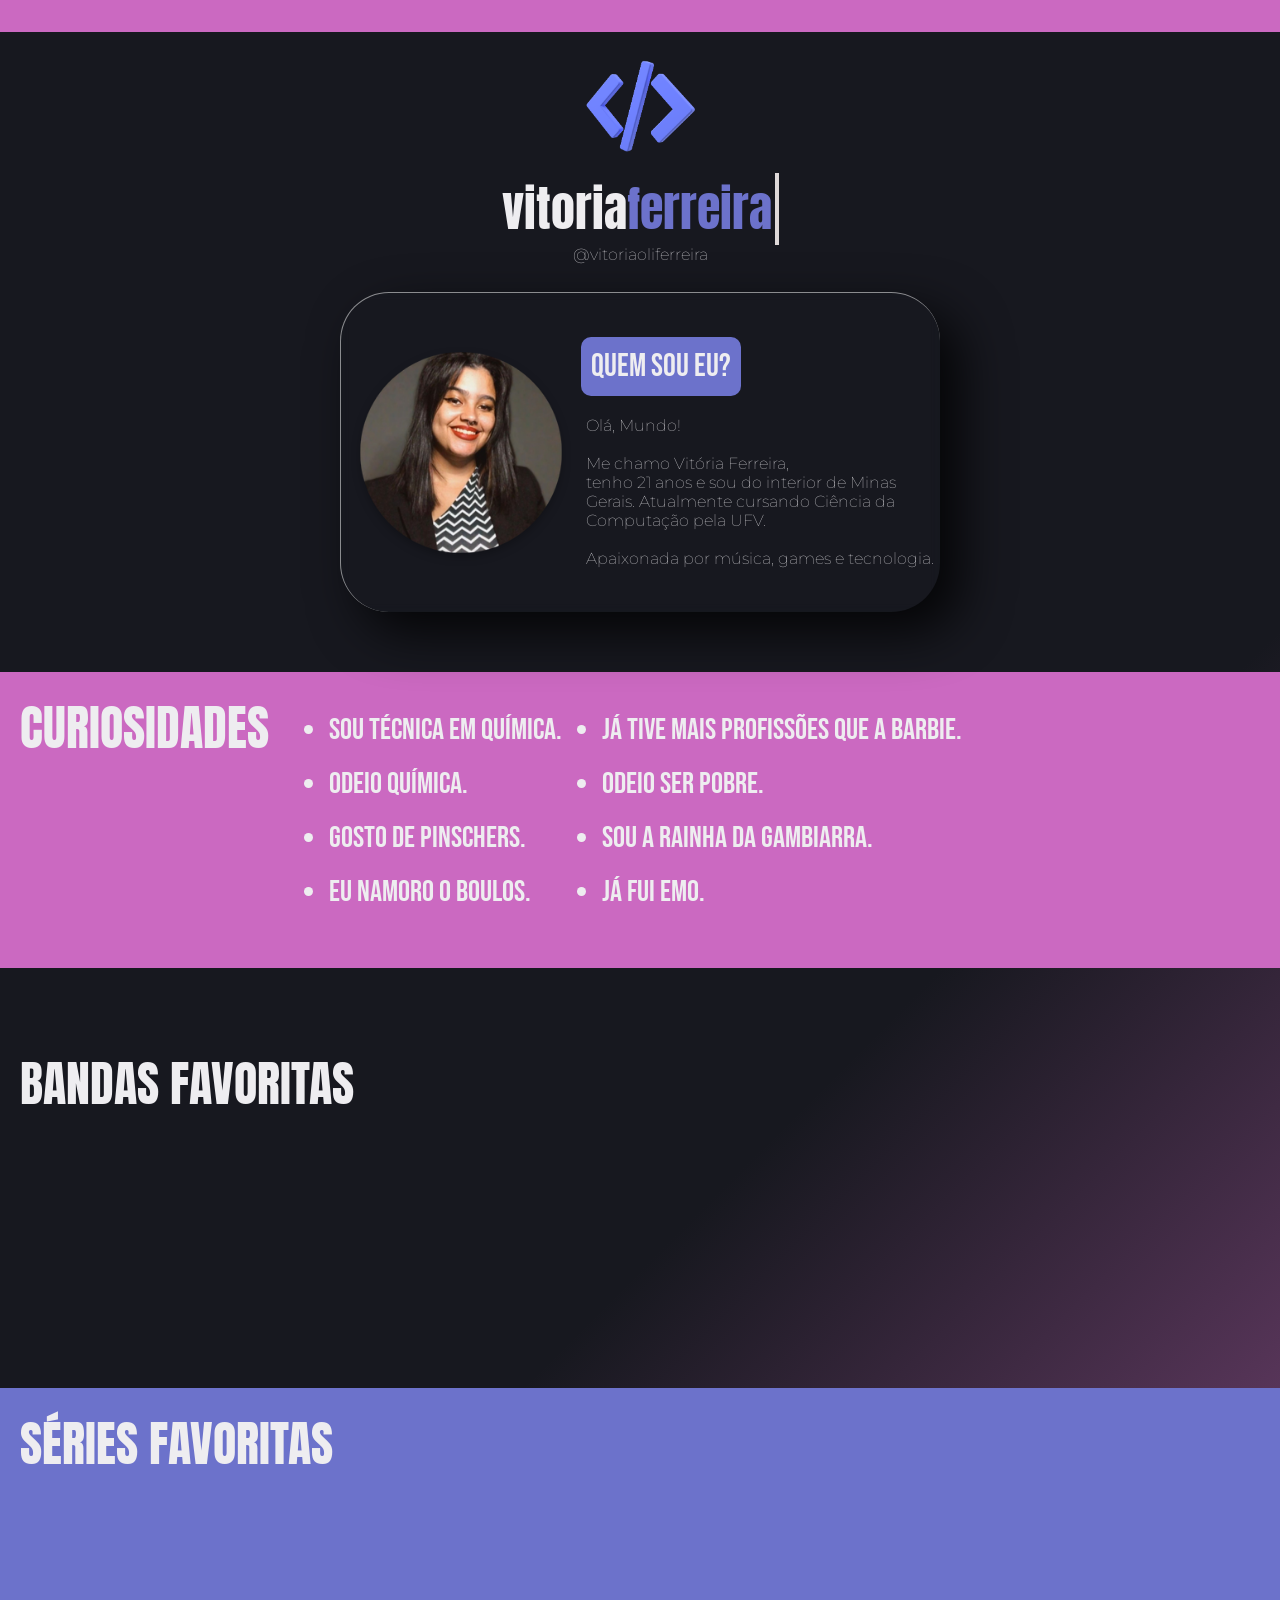
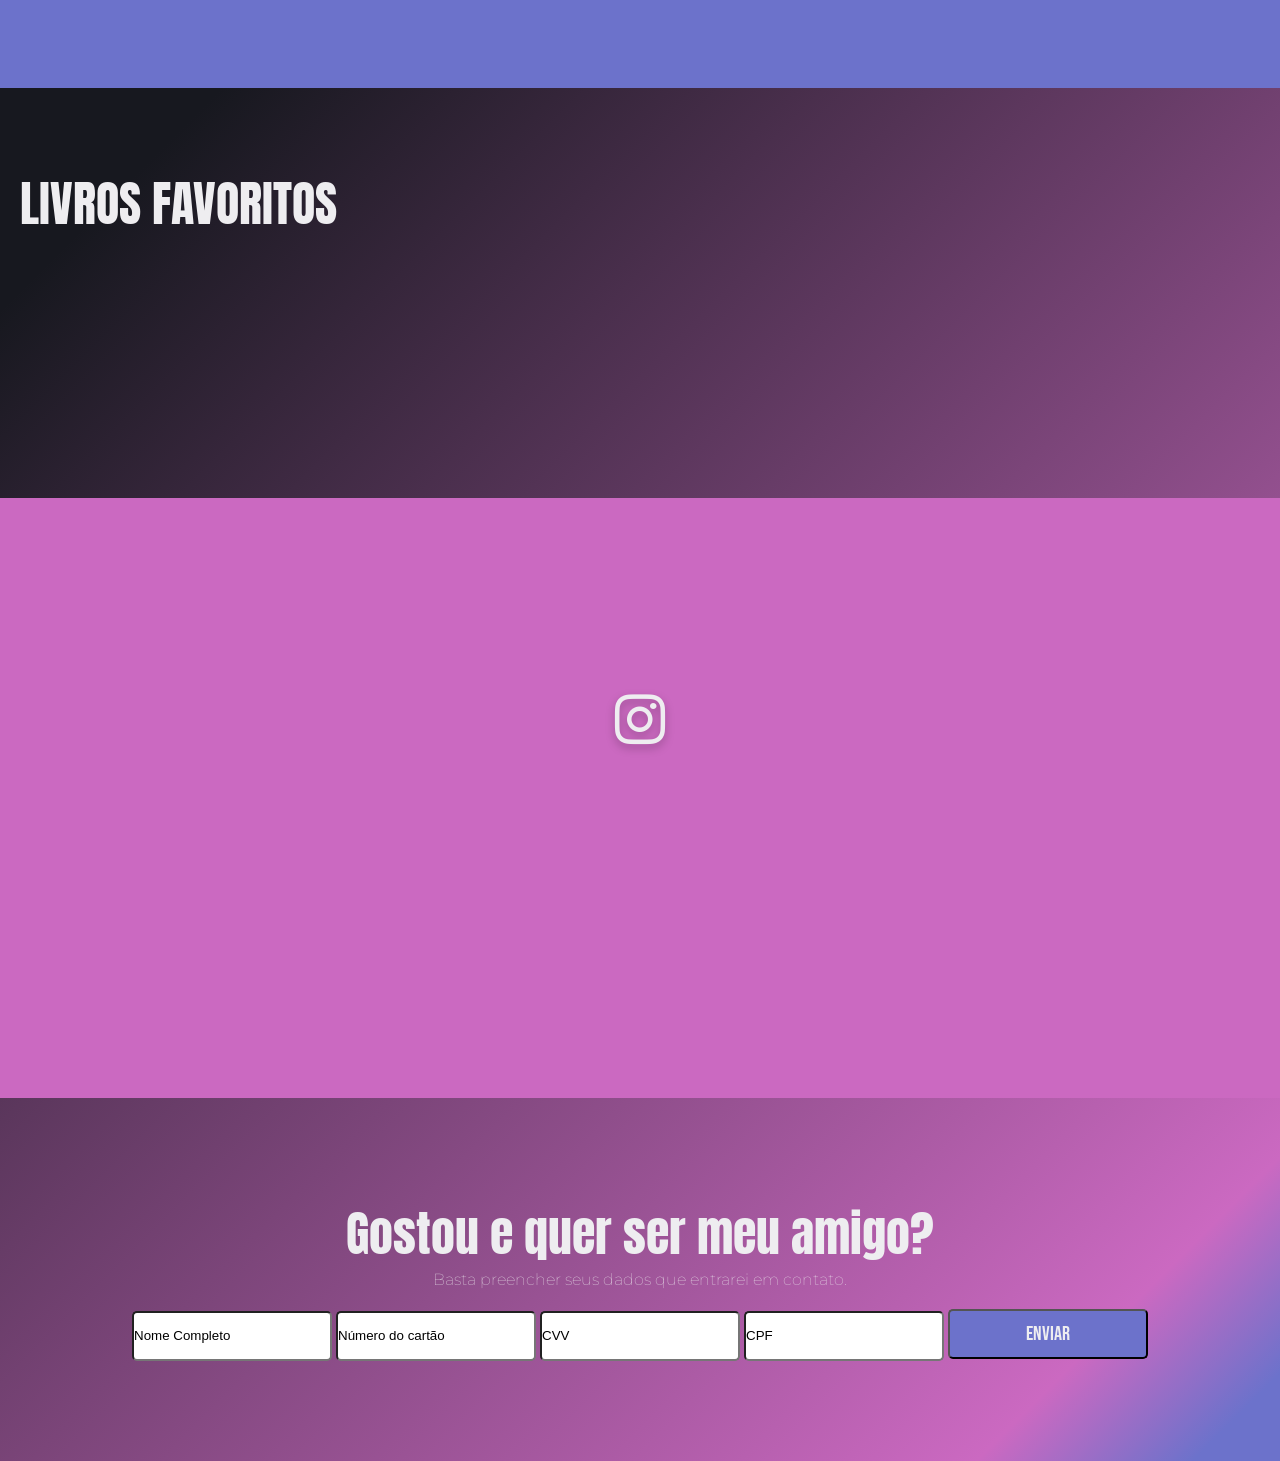
==== commit bef2fbd8: "Update 23.08" ====
--- a/index.html
+++ b/index.html
@@ -5,6 +5,7 @@
     <meta charset="UTF-8">
     <meta http-equiv="X-UA-Compatible" content="IE=edge">
     <meta name="viewport" content="width=device-width, initial-scale=1.0">
+    <script src="https://unpkg.com/scrollreveal"></script>
     <title>Vitória Ferreira</title>
     <!--Título da pagina-->
     <link rel="stylesheet" href="style.css">
@@ -27,15 +28,14 @@
                 <img src="assets/code.png" alt="Icone">
             </div>
             <div class="logo">
-                <h1>
+                <h1 class="anima">
                     vitoria<span>ferreira</span>
                     <!--minha "logo"-->
                 </h1>
-                <span class="icons">
-                    <a href="https://instagram.com/vitoriaoliferreira" target="_blank"><i
-                            class="icon-instagram"></i></a>
+
+                <a href="https://github.com/vitoriaoliferreira">
                     <p>@vitoriaoliferreira</p>
-                </span>
+                </a>
 
             </div>
         </div>
@@ -52,19 +52,20 @@
                     <p>Quem sou eu?</p>
                 </span>
                 <p>Olá, Mundo! <br> <br>Me chamo Vitória Ferreira, <br>
-                    tenho 21 anos e sou do interior de Minas Gerais. <br>
+                    tenho 21 anos e sou do interior de Minas Gerais. 
+                    Atualmente cursando Ciência da Computação pela UFV. <br>
                     <br>Apaixonada por música, games e tecnologia.
                 </p>
             </div>
         </div>
     </div>
-    
+
     <div class="banner-curiosidades">
         <h1>CURIOSIDADES</h1>
         <div>
             <ul>
                 <li>Sou técnica em química.</li>
-                <br> 
+                <br>
                 <li>Odeio química.</li>
                 <br>
                 <li>Gosto de pinschers.</li>
@@ -79,22 +80,42 @@
                 <br>
                 <li>Sou a rainha da gambiarra.</li>
                 <br>
-                <li>Já fui emo.</li>  
+                <li>Já fui emo.</li>
             </ul>
+
         </div>
+    </div>
+
+    <div class="banner-bandas">
+        <h1>BANDAS FAVORITAS</h1>
+        <div class="series">
+            <img src="https://i.pinimg.com/originals/cb/4e/12/cb4e1231fb318a81fcb04da1496ce036.jpg" alt="">
+            <img src="https://i.pinimg.com/originals/11/67/6a/11676a91f6c6dd42fff4f0d15a173dfe.jpg" alt="">
+            <img src="https://m.media-amazon.com/images/I/6115oSDqoCL._AC_SY741_.jpg" alt="">
+            <img src="https://www.quadrorama.com.br/wp-content/uploads/2017/07/25-2.png" alt="">
+            <img src="https://cdn.europosters.eu/image/750/posters/led-zeppelin-mothership-red-i67852.jpg"
+                alt="">
+            <img src="http://3.bp.blogspot.com/-t66rK7FvFj4/UUYr0N5xN3I/AAAAAAAANTg/iDupLcjNnp4/s1600/iron+maiden+fear+of+the+dark.jpg"
+                alt="">
+        </div>
+
     </div>
 
     <div class="banner-series">
         <h1>SÉRIES FAVORITAS</h1>
         <div class="series">
             <img src="https://br.web.img3.acsta.net/pictures/210/609/21060989_20131126123652773.jpg" alt="">
-            <img src="https://cinema10.com.br/upload/series/series_5_MV5BZTczMjRjNDItNmFhOS00NmU3LTllMTAtMTk1ZWU0NWJmNzUxXkEyXkFqcGdeQXVyNTA4NzY1MzY@._V1_SY1000_CR0,0,701,1000_AL_.jpg" alt="">
-            <img src="https://m.media-amazon.com/images/M/MV5BNzVkYWY4NzYtMWFlZi00YzkwLThhZDItZjcxYTU4ZTMzMDZmXkEyXkFqcGdeQXVyODUxOTU0OTg@._V1_FMjpg_UX1000_.jpghttps://m.media-amazon.com/images/M/MV5BNzVkYWY4NzYtMWFlZi00YzkwLThhZDItZjcxYTU4ZTMzMDZmXkEyXkFqcGdeQXVyODUxOTU0OTg@._V1_FMjpg_UX1000_.jpg" alt="">
+            <img src="https://cinema10.com.br/upload/series/series_5_MV5BZTczMjRjNDItNmFhOS00NmU3LTllMTAtMTk1ZWU0NWJmNzUxXkEyXkFqcGdeQXVyNTA4NzY1MzY@._V1_SY1000_CR0,0,701,1000_AL_.jpg"
+                alt="">
+            <img src="https://m.media-amazon.com/images/M/MV5BNzVkYWY4NzYtMWFlZi00YzkwLThhZDItZjcxYTU4ZTMzMDZmXkEyXkFqcGdeQXVyODUxOTU0OTg@._V1_FMjpg_UX1000_.jpghttps://m.media-amazon.com/images/M/MV5BNzVkYWY4NzYtMWFlZi00YzkwLThhZDItZjcxYTU4ZTMzMDZmXkEyXkFqcGdeQXVyODUxOTU0OTg@._V1_FMjpg_UX1000_.jpg"
+                alt="">
             <img src="https://images.justwatch.com/poster/8594406/s332/kausi-2" alt="">
-            <img src="https://media.fstatic.com/7FjSClavHNTzcODbtvMlen8cjyw=/210x312/smart/media/movies/covers/2017/11/23231221_1485390541547265_524904410405140796_n.jpg" alt="">
-            <img src="https://m.media-amazon.com/images/M/MV5BY2FmZTY5YTktOWRlYy00NmIyLWE0ZmQtZDg2YjlmMzczZDZiXkEyXkFqcGdeQXVyNjg4NzAyOTA@._V1_FMjpg_UX1000_.jpg" alt="">
+            <img src="https://media.fstatic.com/7FjSClavHNTzcODbtvMlen8cjyw=/210x312/smart/media/movies/covers/2017/11/23231221_1485390541547265_524904410405140796_n.jpg"
+                alt="">
+            <img src="https://m.media-amazon.com/images/M/MV5BY2FmZTY5YTktOWRlYy00NmIyLWE0ZmQtZDg2YjlmMzczZDZiXkEyXkFqcGdeQXVyNjg4NzAyOTA@._V1_FMjpg_UX1000_.jpg"
+                alt="">
         </div>
-        
+
     </div>
 
     <div class="banner-leituras">
@@ -103,12 +124,36 @@
             <img src="https://images-na.ssl-images-amazon.com/images/I/81u+ljPVifL.jpg" alt="">
             <img src="https://images-na.ssl-images-amazon.com/images/I/81yFIh1yoZL.jpg" alt="">
             <img src="https://images-na.ssl-images-amazon.com/images/I/71zVhbnKmfL.jpg" alt="">
-            <img src="https://imagens.lelivros.org/2019/11/Baixar-Livro-Breves-Respostas-para-Grandes-Questoes-Stephen-Hawking-Em-Epub-Pdf-Mobi-Ou-Ler-Online_large.jpg" alt="">
+            <img src="https://imagens.lelivros.org/2019/11/Baixar-Livro-Breves-Respostas-para-Grandes-Questoes-Stephen-Hawking-Em-Epub-Pdf-Mobi-Ou-Ler-Online_large.jpg"
+                alt="">
             <img src="https://images-na.ssl-images-amazon.com/images/I/41-Pl1SsqIL.jpg" alt="">
             <img src="https://images-na.ssl-images-amazon.com/images/I/91mqmUaS9QL.jpg" alt="">
         </div>
     </div>
 
+    <div class="instagram">   
+        <div class="insta">
+            <div class="icons">
+                <a href="https://instagram.com/vitoriaoliferreira" target="_blank"><i class="icon-instagram"></i></a>
+            </div>
+            <!-- SnapWidget -->
+            <script src="https://snapwidget.com/js/snapwidget.js"></script>
+            <iframe src="https://snapwidget.com/embed/1008026" class="snapwidget-widget" allowtransparency="true"
+                frameborder="0" scrolling="no" style="border:none; overflow:hidden;  width:100%; "></iframe>
+        </div>
+    </div>
+
+    <div class="footer">
+        <h1>Gostou e quer ser meu amigo?</h1>
+        <p>Basta preencher seus dados que entrarei em contato.</p>
+        <div class="form">
+            <input type="text" value="Nome Completo">
+            <input type="text" value="Número do cartão">
+            <input type="text" value="CVV">
+            <input type="text" value="CPF">
+            <input type="button" class="button" value="Enviar">
+        </div>
+    </div>
     <!--script do glass effect-->
     <script type="text/javascript" src="vanilla-tilt.js"></script>
     <script>
@@ -120,6 +165,8 @@
         });
     </script>
 
+    <!-- SnapWidget -->
+
 </body>
 
 
--- a/style.css
+++ b/style.css
@@ -8,9 +8,12 @@
 /* tirando a formatacao da tag a (links) */
 a {
   text-decoration: none;
-}
-
-
+  color: var(--secondary-color);
+}
+
+a:hover {
+  transform: scale(1.1);
+}
 
 /* formatacao da raiz da pagina*/
 :root {
@@ -31,34 +34,27 @@
   scroll-behavior: smooth;
 }
 
-h1 {
-  font: var(--font-title);
-  color: var(--secondary-color);
-  /*
+.logo {
+  display: flex;
+  flex-direction: column;
+  align-items: center;
+}
+.anima {
   max-width: 0;
-  animation: write normal 5s;
-  */
-
-}
-
-h1 span {
-  color: var(--principal-color);
-  /*
+  overflow: hidden;
+  font: var(--font-title);
+  color: var(--secondary-color);
+  
   border-right: 4px solid var(--basecolor);
   padding-right: 3px;
-  animation: glow normal infinite .8s;
-  */
-}
-
-/*
-h1:hover{
+  animation: glow normal infinite .8s,write normal 9s steps(55) both;
+}
+
+.anima span {
   color: var(--principal-color);
-}
-
-h1 span:hover{
-  color: var(--secondary-color);
-}
-*/
+
+}
+
 .bloco {
   background-color: var(--terciary-color);
   padding: 1rem;
@@ -71,7 +67,7 @@
 
 header {
   padding: 1rem;
-  margin: 0 1rem;
+  margin: 0.1rem;
   position: flex;
 }
 
@@ -95,6 +91,24 @@
   text-align: center;
   font: var(--font-title);
 }
+
+/*
+.icons {
+  display: flex;
+  flex-direction: column;
+  justify-content: center;
+  align-items: center;;
+  transition: 0.2s;
+  font-size: 1.4rem;
+  filter: drop-shadow(0px 4px 4px rgba(0, 0, 0, 0.25));
+}
+
+.icons a:hover {
+  transform: scale(1.1);
+  background: none;
+  color: #FFFFFF;
+}
+*/
 
 #glass {
   display: flex;
@@ -201,21 +215,6 @@
   color: #FFFFFF;
 }
 
-.icons {
-  display: flex;
-  justify-content: center;
-  align-items: center;
-  gap: 2rem;
-  transition: 0.2s;
-  font-size: 1.4rem;
-  filter: drop-shadow(0px 4px 4px rgba(0, 0, 0, 0.25));
-}
-
-.icons a:hover {
-  transform: translateY(-5px);
-  background: none;
-  color: #FFFFFF;
-}
 
 .banner-curiosidades {
 
@@ -263,8 +262,80 @@
   text-align: left;
 }
 
+.instagram {
+  background-color: var(--terciary-color);
+  margin-top: 50px;
+  display: flex;
+  flex-direction: column;
+  align-items: center;
+}
+.instagram h1 {
+  font: var(--font-title);
+  color: var(--secondary-color);
+}
+.insta {
+
+  display: flex;
+  flex-direction: column;
+  align-items: center;
+  justify-content: center;
+  width: 600px;
+  height: 600px;
+}
+
+.icons{
+  display: flex;
+  justify-content: center;
+  align-items: center;
+  transition: 0.2s;
+  font-size: 50px;
+  padding: 20px;
+  filter: drop-shadow(0px 4px 4px rgba(0, 0, 0, 0.25));
+}
+.icons a:hover{
+ transform: translateY(-5px); 
+ background: none;
+ color: #FFFFFF;
+}
+
+.banner-bandas {
+
+  margin-top: 60px;
+  width: auto;
+  height: 300px;
+
+  display: flex;
+
+}
+
+.banner-bandas h1 {
+  font: var(--font-title);
+  color: var(--secondary-color);
+  padding: 20px;
+}
+
+.banner-bandas div {
+  display: flex;
+  align-items: center;
+  flex-direction: row;
+  padding: 20px;
+}
+
+.banner-bandas img {
+  height: 200px;
+  width: auto;
+  padding: 10px;
+
+}
+
+.banner-bandas img:hover {
+  transform: scale(1.1);
+  transform: translateY(1.1);
+}
+
 .banner-series {
 
+  background-color: var(--principal-color);
   margin-top: 60px;
   width: auto;
   height: 300px;
@@ -299,7 +370,6 @@
 }
 
 .banner-leituras {
-  background-color: var(--principal-color);
   margin-top: 60px;
   width: auto;
   height: 300px;
@@ -330,42 +400,39 @@
   transform: translateY(1.1);
 }
 
-/*
-.banner p {
-  padding-top: 100px;
-  padding-left: 50px;
-  background-color: var(--terciary-color);
+.footer {
+  display: flex;
+  flex-direction: column;
+  align-items: center;
+  padding: 100px;
+}
+
+.footer h1 {
+  font: var(--font-title);
+  color: var(--secondary-color);
+}
+
+.footer p {
   font: var(--font-body);
-  color:  #17181F;
-  text-align: left;
-} */
-
-/*.card-scroll {
-  display: flex;
-  flex-direction: row;
-  justify-content: space-around;
-  align-items: flex-start;
-  align-self: center;
-
-}
-*/
-
-
-#leituras {
-  margin-bottom: 100px;
-}
-
-#hobbies {
-  margin-bottom: 100px;
-}
-
-#curiosidades {
-  margin-bottom: 300px;
-}
-
-
-
-/* @keyframes glow {
+  color: var(--secondary-color);
+  padding-bottom: 20px;
+}
+
+.form .button {
+  background-color: var(--principal-color);
+  font: var(--font-card);
+  font-size: 20px;
+  color: var(--secondary-color);
+}
+.form input{
+  height: 50px;
+  width: 200px;
+  border-radius: 5px;
+  
+}
+
+
+@keyframes glow {
   100%{
     border-right-color: transparent;
   }
@@ -376,9 +443,9 @@
     max-width: 100%;
   }
 }
-*/
-
-@media only screen and (max-device-width: 900px) {
+
+/*
+@media (min-width:350px) {
   .banner-curiosidades {
 
 
@@ -491,7 +558,7 @@
   }
 }
 
-@media only screen and (max-device-width: 500px) {
+@media (min-width: 994px) {
   .banner-curiosidades {
 
 
@@ -713,4 +780,5 @@
   }
 
   
-}+}
+*/
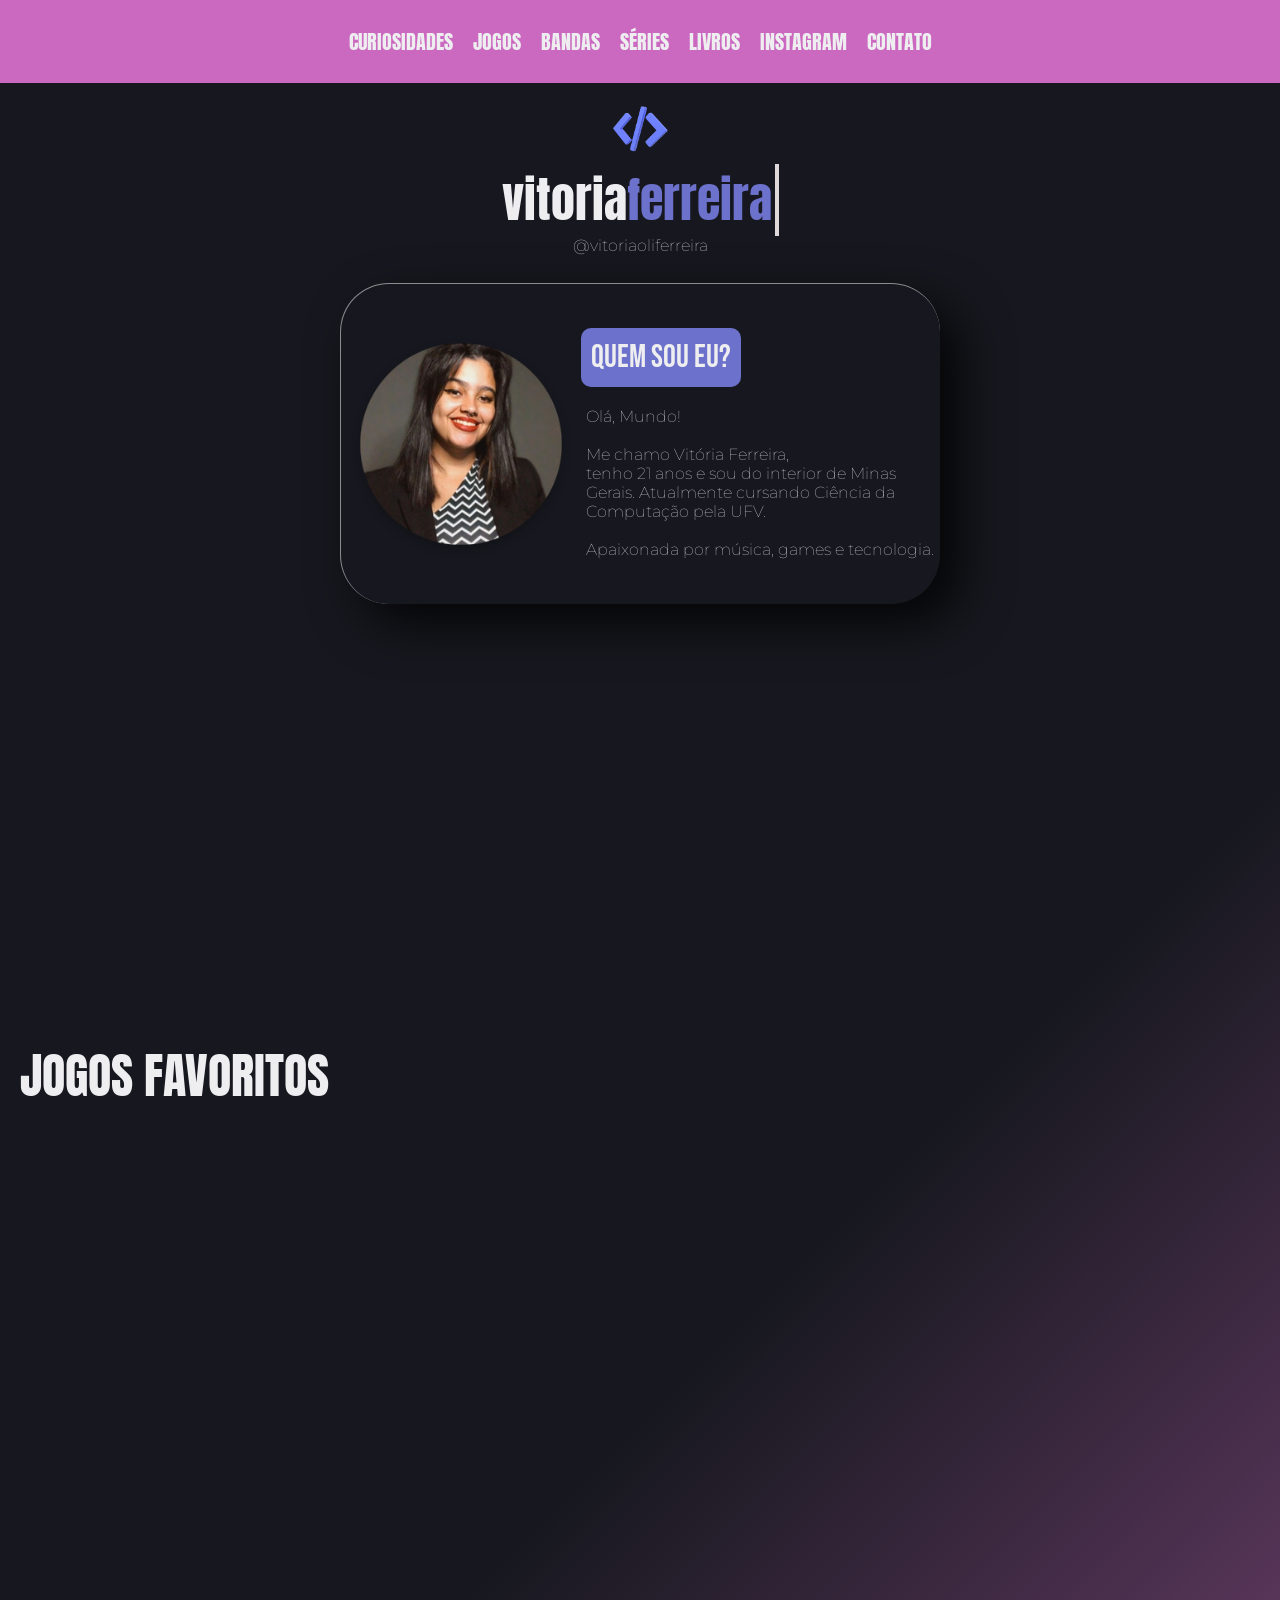
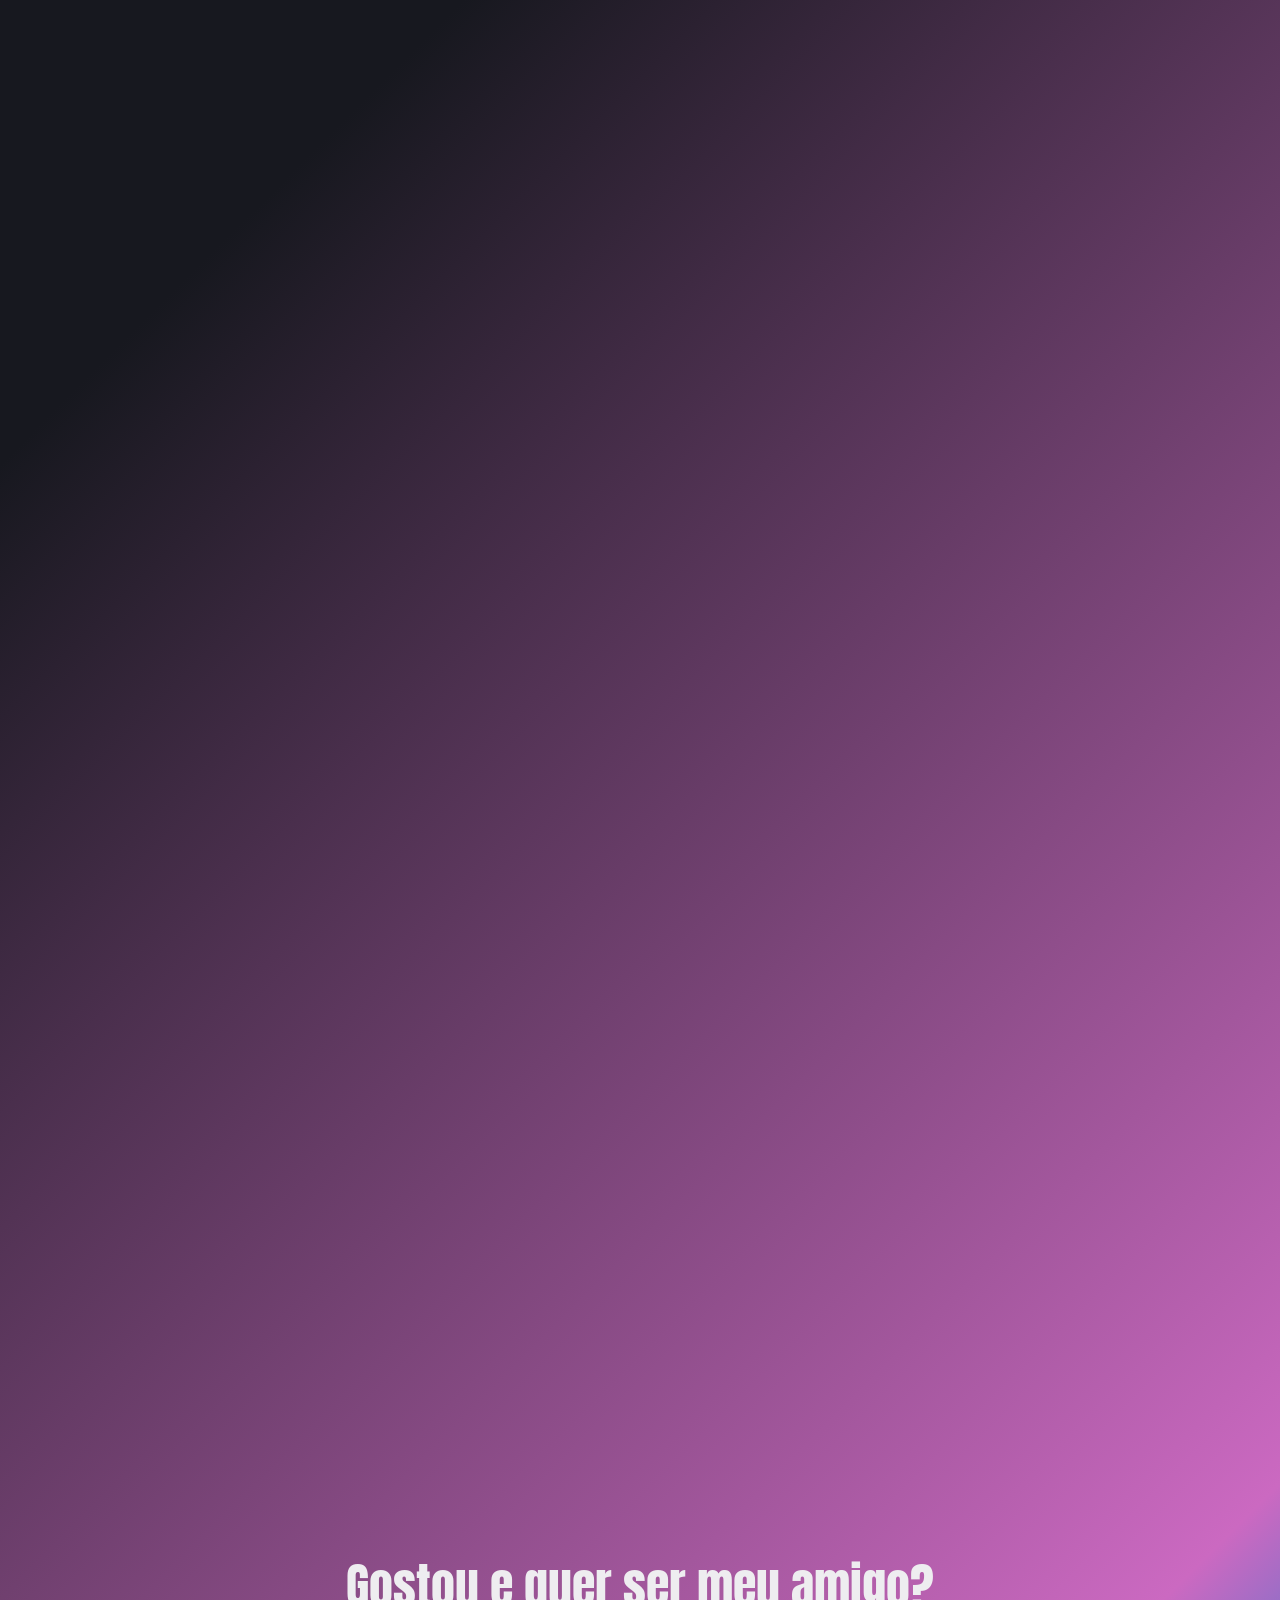
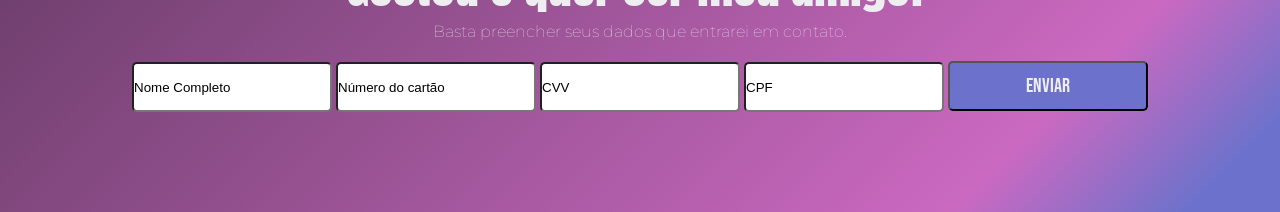
==== commit 56b2a580: "Versão Final" ====
--- a/index.html
+++ b/index.html
@@ -21,7 +21,15 @@
 
 <body>
     <!--header do site-->
-    <div class="bloco"></div>
+    <div class="bloco">
+        <a href="#area1">CURIOSIDADES</a>
+        <a href="#area7">JOGOS</a>
+        <a href="#area2">BANDAS</a>
+        <a href="#area3">SÉRIES</a>
+        <a href="#area4">LIVROS</a>
+        <a href="#area5">INSTAGRAM</a>
+        <a href="#area6">CONTATO</a>
+    </div>
     <header>
         <div class="container">
             <div class="code">
@@ -52,7 +60,7 @@
                     <p>Quem sou eu?</p>
                 </span>
                 <p>Olá, Mundo! <br> <br>Me chamo Vitória Ferreira, <br>
-                    tenho 21 anos e sou do interior de Minas Gerais. 
+                    tenho 21 anos e sou do interior de Minas Gerais.
                     Atualmente cursando Ciência da Computação pela UFV. <br>
                     <br>Apaixonada por música, games e tecnologia.
                 </p>
@@ -60,7 +68,7 @@
         </div>
     </div>
 
-    <div class="banner-curiosidades">
+    <div class="banner-curiosidades" id="area1">
         <h1>CURIOSIDADES</h1>
         <div>
             <ul>
@@ -74,7 +82,7 @@
                 <br>
             </ul>
             <ul>
-                <li>Já tive mais profissões que a Barbie.</li>
+                <li>Sou pro player de stardew valley</li>
                 <br>
                 <li>Odeio ser pobre.</li>
                 <br>
@@ -86,22 +94,35 @@
         </div>
     </div>
 
-    <div class="banner-bandas">
+    <div class="banner-jogos" id="area7">
+        <h1>JOGOS FAVORITOS</h1>
+        <div class="series">
+            <img src="https://m.media-amazon.com/images/I/71otyq1xFNL._AC_SY550_.jpg" alt="">
+            <img src="https://teoriageek.com.br/wp-content/uploads/2021/04/FICHA-TECNICA-IMAGEM-1.png" alt="">
+            <img src="https://upload.wikimedia.org/wikipedia/pt/d/d3/Grand_Theft_Auto_San_Andreas_capa.png" alt="">
+            <img src="https://upload.wikimedia.org/wikipedia/pt/f/f9/Portal2cover.jpg" alt="">
+            <img src="https://upload.wikimedia.org/wikipedia/pt/5/5b/TheSims3_capa.jpg" alt="">
+            <img src="https://store-images.s-microsoft.com/image/apps.28990.69531514236615003.8f0d03d6-6311-4c21-a151-834503c2901a.d629260e-2bc4-4588-950c-f278cbc22a64"
+                alt="">
+        </div>
+
+    </div>
+
+    <div class="banner-bandas" id="area2">
         <h1>BANDAS FAVORITAS</h1>
         <div class="series">
             <img src="https://i.pinimg.com/originals/cb/4e/12/cb4e1231fb318a81fcb04da1496ce036.jpg" alt="">
             <img src="https://i.pinimg.com/originals/11/67/6a/11676a91f6c6dd42fff4f0d15a173dfe.jpg" alt="">
             <img src="https://m.media-amazon.com/images/I/6115oSDqoCL._AC_SY741_.jpg" alt="">
             <img src="https://www.quadrorama.com.br/wp-content/uploads/2017/07/25-2.png" alt="">
-            <img src="https://cdn.europosters.eu/image/750/posters/led-zeppelin-mothership-red-i67852.jpg"
-                alt="">
+            <img src="https://cdn.europosters.eu/image/750/posters/led-zeppelin-mothership-red-i67852.jpg" alt="">
             <img src="http://3.bp.blogspot.com/-t66rK7FvFj4/UUYr0N5xN3I/AAAAAAAANTg/iDupLcjNnp4/s1600/iron+maiden+fear+of+the+dark.jpg"
                 alt="">
         </div>
 
     </div>
 
-    <div class="banner-series">
+    <div class="banner-series" id="area3">
         <h1>SÉRIES FAVORITAS</h1>
         <div class="series">
             <img src="https://br.web.img3.acsta.net/pictures/210/609/21060989_20131126123652773.jpg" alt="">
@@ -118,7 +139,7 @@
 
     </div>
 
-    <div class="banner-leituras">
+    <div class="banner-leituras" id="area4">
         <h1>LIVROS FAVORITOS</h1>
         <div class="livros">
             <img src="https://images-na.ssl-images-amazon.com/images/I/81u+ljPVifL.jpg" alt="">
@@ -131,7 +152,7 @@
         </div>
     </div>
 
-    <div class="instagram">   
+    <div id="area5" class="instagram">
         <div class="insta">
             <div class="icons">
                 <a href="https://instagram.com/vitoriaoliferreira" target="_blank"><i class="icon-instagram"></i></a>
@@ -143,7 +164,7 @@
         </div>
     </div>
 
-    <div class="footer">
+    <div class="footer" id="area6">
         <h1>Gostou e quer ser meu amigo?</h1>
         <p>Basta preencher seus dados que entrarei em contato.</p>
         <div class="form">
@@ -165,7 +186,7 @@
         });
     </script>
 
-    <!-- SnapWidget -->
+    <script src="script.js"></script>
 
 </body>
 
--- a/style.css
+++ b/style.css
@@ -39,15 +39,16 @@
   flex-direction: column;
   align-items: center;
 }
+
 .anima {
   max-width: 0;
   overflow: hidden;
   font: var(--font-title);
   color: var(--secondary-color);
-  
+
   border-right: 4px solid var(--basecolor);
   padding-right: 3px;
-  animation: glow normal infinite .8s,write normal 9s steps(55) both;
+  animation: glow normal infinite .8s, write normal 9s steps(55) both;
 }
 
 .anima span {
@@ -58,6 +59,16 @@
 .bloco {
   background-color: var(--terciary-color);
   padding: 1rem;
+  display: flex;
+  align-items: center;
+  flex-direction: row;
+  justify-content: center;
+}
+
+.bloco a {
+  font: var(--font-title);
+  padding: 10px;
+  font-size: 20px;
 }
 
 .container {
@@ -77,7 +88,7 @@
 }
 
 .code img {
-  width: 10%;
+  width: 5%;
   height: auto;
 
 }
@@ -91,24 +102,6 @@
   text-align: center;
   font: var(--font-title);
 }
-
-/*
-.icons {
-  display: flex;
-  flex-direction: column;
-  justify-content: center;
-  align-items: center;;
-  transition: 0.2s;
-  font-size: 1.4rem;
-  filter: drop-shadow(0px 4px 4px rgba(0, 0, 0, 0.25));
-}
-
-.icons a:hover {
-  transform: scale(1.1);
-  background: none;
-  color: #FFFFFF;
-}
-*/
 
 #glass {
   display: flex;
@@ -251,6 +244,7 @@
   justify-content: center;
 
 }
+
 .banner-curiosidades ul {
   padding: 20px;
 }
@@ -263,16 +257,18 @@
 }
 
 .instagram {
-  background-color: var(--terciary-color);
+  
   margin-top: 50px;
   display: flex;
   flex-direction: column;
   align-items: center;
 }
+
 .instagram h1 {
   font: var(--font-title);
   color: var(--secondary-color);
 }
+
 .insta {
 
   display: flex;
@@ -283,7 +279,7 @@
   height: 600px;
 }
 
-.icons{
+.icons {
   display: flex;
   justify-content: center;
   align-items: center;
@@ -292,14 +288,16 @@
   padding: 20px;
   filter: drop-shadow(0px 4px 4px rgba(0, 0, 0, 0.25));
 }
-.icons a:hover{
- transform: translateY(-5px); 
- background: none;
- color: #FFFFFF;
+
+.icons a:hover {
+  transform: translateY(-5px);
+  background: none;
+  color: #FFFFFF;
 }
 
 .banner-bandas {
 
+  background-color: var(--principal-color);
   margin-top: 60px;
   width: auto;
   height: 300px;
@@ -333,9 +331,45 @@
   transform: translateY(1.1);
 }
 
+.banner-jogos {
+
+  margin-top: 60px;
+  width: auto;
+  height: 300px;
+
+  display: flex;
+
+}
+
+.banner-jogos h1 {
+  font: var(--font-title);
+  color: var(--secondary-color);
+  padding: 20px;
+}
+
+.banner-jogos div {
+  display: flex;
+  align-items: center;
+  flex-direction: row;
+  padding: 20px;
+}
+
+.banner-jogos img {
+  height: 200px;
+  width: auto;
+  padding: 10px;
+
+}
+
+.banner-jogos img:hover {
+  transform: scale(1.1);
+  transform: translateY(1.1);
+}
+
+
 .banner-series {
 
-  background-color: var(--principal-color);
+ 
   margin-top: 60px;
   width: auto;
   height: 300px;
@@ -370,12 +404,14 @@
 }
 
 .banner-leituras {
+  background-color: var(--terciary-color);
   margin-top: 60px;
   width: auto;
   height: 300px;
 
   display: flex;
 }
+
 .banner-leituras h1 {
   font: var(--font-title);
   color: var(--secondary-color);
@@ -395,6 +431,7 @@
   padding: 10px;
 
 }
+
 .banner-leituras img:hover {
   transform: scale(1.1);
   transform: translateY(1.1);
@@ -424,16 +461,26 @@
   font-size: 20px;
   color: var(--secondary-color);
 }
-.form input{
+
+.form input {
   height: 50px;
   width: 200px;
   border-radius: 5px;
-  
-}
-
+
+}
+
+.banner-curiosidades,
+.banner-bandas,
+.banner-series,
+.banner-leituras,
+.instagram,
+.footer 
+.banner-jogos{
+  visibility: hidden;
+}
 
 @keyframes glow {
-  100%{
+  100% {
     border-right-color: transparent;
   }
 }
@@ -444,341 +491,3 @@
   }
 }
 
-/*
-@media (min-width:350px) {
-  .banner-curiosidades {
-
-
-    background-color: var(--terciary-color);
-    margin-top: 60px;
-    width: auto;
-    height: auto;
-    padding-bottom: 40px ;
-    display: flex;
-    flex-direction: column;
-  
-  }
-  
-  .banner-curiosidades h1 {
-    font: var(--font-title);
-    color: var(--secondary-color);
-    padding: 20px;
-    text-align: center;
-  }
-  
-  .banner-curiosidades img {
-    position: absolute;
-    width: 100px;
-    height: 100px;
-    padding: 20px;
-    margin-left: 300px;
-    margin-top: 25px;
-  }
-  
-  .banner-curiosidades div {
-    display: flex;
-    flex-direction: row;
-    padding: 20px;
-    align-items: flex-start;
-    justify-content: center;
-  }
-  
-  .banner-curiosidades ul li {
-    font: var(--font-card);
-    font-size: 30px;
-    color: var(--secondary-color);
-    text-align: left;
-  }
-  
-  .banner-series {
-  
-    width: auto;
-    height: auto;
-    display: flex;
-    flex-direction: column;
-  
-  }
-  
-  .banner-series h1 {
-    font: var(--font-title);
-    color: var(--secondary-color);
-    text-align: center;
-  }
-  
-  .banner-series div {
-    display: flex;
-    align-items: center;
-    flex-direction: column;
-    padding: 20px;
-  }
-  
-  .banner-series img {
-    height: 300px;
-    width: auto;
-    padding: 10px;
-  
-  }
-  
-  .banner-series img:hover {
-    transform: scale(1.1);
-    transform: translateY(1.1);
-  }
-  
-  .banner-leituras {
-    background-color: var(--principal-color);
-    margin-top: 60px;
-    width: auto;
-    height: auto;
-  
-    display: flex;
-    flex-direction: column;
-  }
-  .banner-leituras h1 {
-    font: var(--font-title);
-    color: var(--secondary-color);
-    text-align: center;
-  }
-  
-  .banner-leituras div {
-    display: flex;
-    align-items: center;
-    flex-direction: column;
-    padding: 20px;
-  }
-  
-  .banner-leituras img {
-    height: 300px;
-    width: auto;
-    padding: 10px;
-  
-  }
-  .banner-leituras img:hover {
-    transform: scale(1.1);
-    transform: translateY(1.1);
-  }
-}
-
-@media (min-width: 994px) {
-  .banner-curiosidades {
-
-
-    background-color: var(--terciary-color);
-    margin-top: 60px;
-    width: auto;
-    height: auto;
-    padding-bottom: 40px ;
-    display: flex;
-    flex-direction: column;
-  
-  }
-  
-  .banner-curiosidades h1 {
-    font: var(--font-title);
-    color: var(--secondary-color);
-    padding: 20px;
-    text-align: center;
-  }
-  
-  .banner-curiosidades img {
-    position: absolute;
-    width: 100px;
-    height: 100px;
-    padding: 20px;
-    margin-left: 300px;
-    margin-top: 25px;
-  }
-  
-  .banner-curiosidades div {
-    display: flex;
-    flex-direction: row;
-    padding: 20px;
-    align-items: flex-start;
-    justify-content: center;
-  }
-  
-  .banner-curiosidades ul li {
-    font: var(--font-card);
-    font-size: 30px;
-    color: var(--secondary-color);
-    text-align: left;
-  }
-  
-  .banner-series {
-  
-    width: auto;
-    height: auto;
-    display: flex;
-    flex-direction: column;
-  
-  }
-  
-  .banner-series h1 {
-    font: var(--font-title);
-    color: var(--secondary-color);
-    text-align: center;
-  }
-  
-  .banner-series div {
-    display: flex;
-    align-items: center;
-    flex-direction: column;
-    padding: 20px;
-  }
-  
-  .banner-series img {
-    height: 300px;
-    width: auto;
-    padding: 10px;
-  
-  }
-  
-  .banner-series img:hover {
-    transform: scale(1.1);
-    transform: translateY(1.1);
-  }
-  
-  .banner-leituras {
-    background-color: var(--principal-color);
-    margin-top: 60px;
-    width: auto;
-    height: auto;
-  
-    display: flex;
-    flex-direction: column;
-  }
-  .banner-leituras h1 {
-    font: var(--font-title);
-    color: var(--secondary-color);
-    text-align: center;
-  }
-  
-  .banner-leituras div {
-    display: flex;
-    align-items: center;
-    flex-direction: column;
-    padding: 20px;
-  }
-  
-  .banner-leituras img {
-    height: 300px;
-    width: auto;
-    padding: 10px;
-  
-  }
-  .banner-leituras img:hover {
-    transform: scale(1.1);
-    transform: translateY(1.1);
-  }.banner-curiosidades {
-
-
-    background-color: var(--terciary-color);
-    margin-top: 60px;
-    width: auto;
-    height: auto;
-    padding-bottom: 40px ;
-    display: flex;
-    flex-direction: column;
-  
-  }
-  
-  .banner-curiosidades h1 {
-    font: var(--font-title);
-    color: var(--secondary-color);
-    padding: 20px;
-    text-align: center;
-  }
-  
-  .banner-curiosidades img {
-    position: absolute;
-    width: 100px;
-    height: 100px;
-    padding: 20px;
-    margin-left: 300px;
-    margin-top: 25px;
-  }
-  
-  .banner-curiosidades div {
-    display: flex;
-    flex-direction: row;
-    padding: 20px;
-    align-items: flex-start;
-    justify-content: center;
-  }
-  
-  .banner-curiosidades ul li {
-    font: var(--font-card);
-    font-size: 30px;
-    color: var(--secondary-color);
-    text-align: left;
-  }
-  
-  .banner-series {
-  
-    width: auto;
-    height: auto;
-    display: flex;
-    flex-direction: column;
-  
-  }
-  
-  .banner-series h1 {
-    font: var(--font-title);
-    color: var(--secondary-color);
-    text-align: center;
-  }
-  
-  .banner-series div {
-    display: flex;
-    align-items: center;
-    flex-direction: column;
-    padding: 20px;
-  }
-  
-  .banner-series img {
-    height: 300px;
-    width: auto;
-    padding: 10px;
-  
-  }
-  
-  .banner-series img:hover {
-    transform: scale(1.1);
-    transform: translateY(1.1);
-  }
-  
-  .banner-leituras {
-    background-color: var(--principal-color);
-    margin-top: 60px;
-    width: auto;
-    height: auto;
-  
-    display: flex;
-    flex-direction: column;
-  }
-  .banner-leituras h1 {
-    font: var(--font-title);
-    color: var(--secondary-color);
-    text-align: center;
-  }
-  
-  .banner-leituras div {
-    display: flex;
-    align-items: center;
-    flex-direction: column;
-    padding: 20px;
-  }
-  
-  .banner-leituras img {
-    height: 300px;
-    width: auto;
-    padding: 10px;
-  
-  }
-  .banner-leituras img:hover {
-    transform: scale(1.1);
-    transform: translateY(1.1);
-  }
-
-  
-}
-*/
